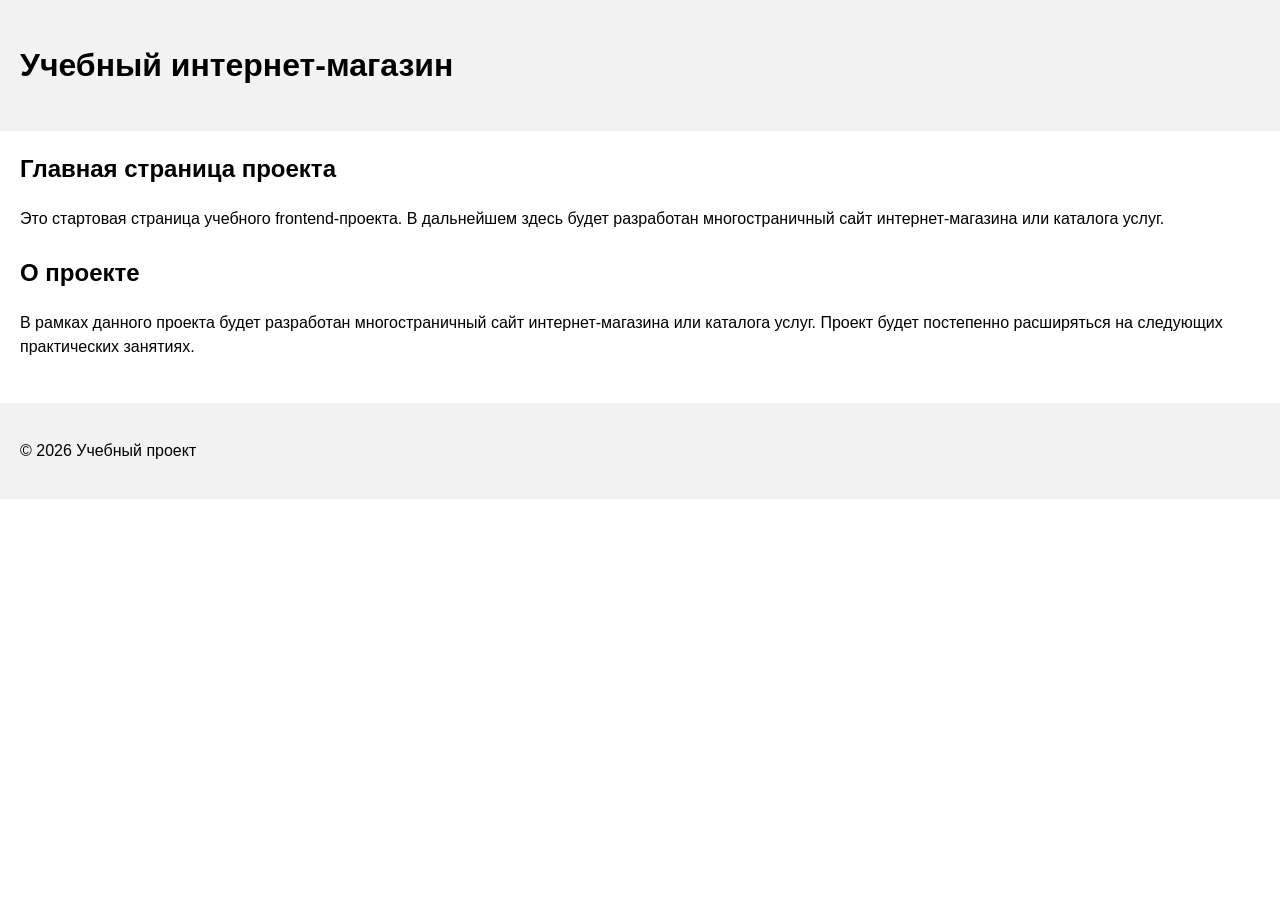
==== index.html @ 4c23b443 "feat: add project description section" ====
<!DOCTYPE html>
<html lang="ru">
<head>
  <meta charset="UTF-8">
  <meta name="viewport" content="width=device-width, initial-scale=1.0">
  <title>Каталог товаров</title>
  <link rel="stylesheet" href="css/style.css">
</head>
<body>
  <header>
    <h1>Учебный интернет-магазин</h1>
  </header>

  <main>
    <section>
      <h2>Главная страница проекта</h2>
      <p>
        Это стартовая страница учебного frontend-проекта.
        В дальнейшем здесь будет разработан многостраничный сайт
        интернет-магазина или каталога услуг.
      </p>
    </section>
    <section>
        <h2>О проекте</h2>
        <p>
            В рамках данного проекта будет разработан многостраничный сайт
            интернет-магазина или каталога услуг. Проект будет постепенно
            расширяться на следующих практических занятиях.
        </p>
    </section>

  </main>

  <footer>
    <p>&copy; 2026 Учебный проект</p>
  </footer>
</body>
</html>
---- css/style.css ----
body {
  margin: 0;
  font-family: Arial, sans-serif;
  line-height: 1.5;
}

header,
main,
footer {
  padding: 20px;
}

header {
  background-color: #f2f2f2;
}

footer {
  background-color: #f2f2f2;
}
section {
  margin-bottom: 24px;
}

section h2 {
  margin-top: 0;
}
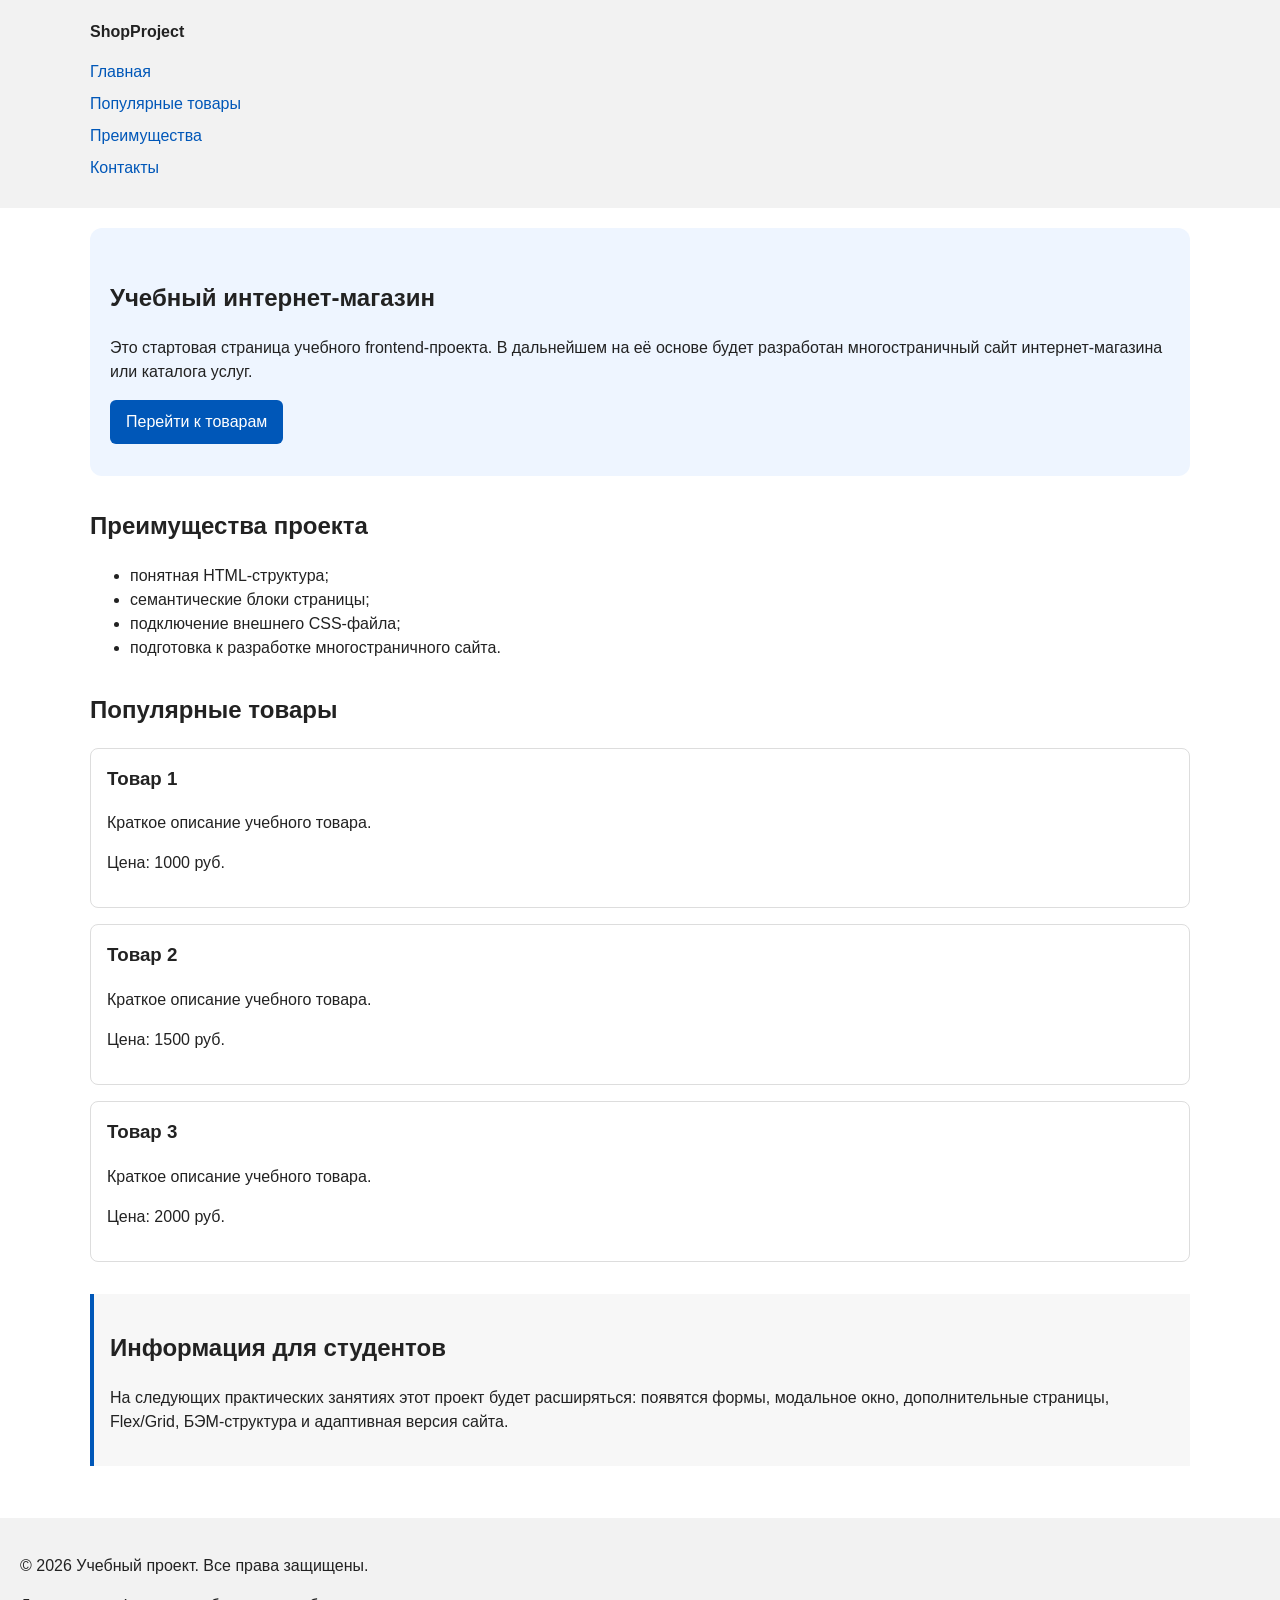
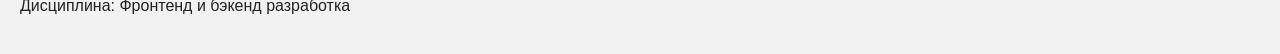
==== commit 63dcb1a2: "feat: add semantic HTML structure and base CSS styles" ====
--- a/index.html
+++ b/index.html
@@ -3,36 +3,78 @@
 <head>
   <meta charset="UTF-8">
   <meta name="viewport" content="width=device-width, initial-scale=1.0">
-  <title>Каталог товаров</title>
+  <title>Учебный интернет-магазин</title>
   <link rel="stylesheet" href="css/style.css">
 </head>
 <body>
   <header>
+    <div class="site-header">
+      <a class="site-logo" href="index.html">ShopProject</a>
+
+      <nav class="site-nav" aria-label="Основная навигация">
+        <ul class="site-nav__list">
+          <li><a href="index.html">Главная</a></li>
+          <li><a href="#popular">Популярные товары</a></li>
+          <li><a href="#advantages">Преимущества</a></li>
+          <li><a href="#contacts">Контакты</a></li>
+        </ul>
+      </nav>
+    </div>
+</header>
+<main>
+  <section class="hero">
     <h1>Учебный интернет-магазин</h1>
-  </header>
+    <p>
+      Это стартовая страница учебного frontend-проекта.
+      В дальнейшем на её основе будет разработан многостраничный сайт
+      интернет-магазина или каталога услуг.
+    </p>
+    <a class="button" href="#popular">Перейти к товарам</a>
+  </section>
+  <section class="section" id="advantages">
+    <h2>Преимущества проекта</h2>
 
-  <main>
-    <section>
-      <h2>Главная страница проекта</h2>
-      <p>
-        Это стартовая страница учебного frontend-проекта.
-        В дальнейшем здесь будет разработан многостраничный сайт
-        интернет-магазина или каталога услуг.
-      </p>
-    </section>
-    <section>
-        <h2>О проекте</h2>
-        <p>
-            В рамках данного проекта будет разработан многостраничный сайт
-            интернет-магазина или каталога услуг. Проект будет постепенно
-            расширяться на следующих практических занятиях.
-        </p>
-    </section>
+    <ul class="advantages-list">
+      <li>понятная HTML-структура;</li>
+      <li>семантические блоки страницы;</li>
+      <li>подключение внешнего CSS-файла;</li>
+      <li>подготовка к разработке многостраничного сайта.</li>
+    </ul>
+  </section>
+  <section class="section" id="popular">
+    <h2>Популярные товары</h2>
 
-  </main>
+    <article class="product-card">
+      <h3>Товар 1</h3>
+      <p>Краткое описание учебного товара.</p>
+      <p>Цена: 1000 руб.</p>
+    </article>
 
-  <footer>
-    <p>&copy; 2026 Учебный проект</p>
-  </footer>
+    <article class="product-card">
+      <h3>Товар 2</h3>
+      <p>Краткое описание учебного товара.</p>
+      <p>Цена: 1500 руб.</p>
+    </article>
+
+    <article class="product-card">
+      <h3>Товар 3</h3>
+      <p>Краткое описание учебного товара.</p>
+      <p>Цена: 2000 руб.</p>
+    </article>
+  </section>
+  <aside class="aside-info">
+    <h2>Информация для студентов</h2>
+    <p>
+      На следующих практических занятиях этот проект будет расширяться:
+      появятся формы, модальное окно, дополнительные страницы, Flex/Grid,
+      БЭМ-структура и адаптивная версия сайта.
+    </p>
+  </aside>
+
+</main>
+<footer id="contacts">
+  <p>&copy; 2026 Учебный проект. Все права защищены.</p>
+  <p>Дисциплина: Фронтенд и бэкенд разработка</p>
+</footer>
 </body>
 </html>
--- a/css/style.css
+++ b/css/style.css
@@ -1,26 +1,168 @@
+/* 
+  Универсальное правило для всех элементов.
+  border-box делает расчёт размеров более понятным:
+  width включает content, padding и border.
+*/
+* {
+  box-sizing: border-box;
+}
+
+/*
+  Убираем стандартный внешний отступ браузера у body.
+  Без этого вокруг страницы может появиться белая рамка.
+*/
 body {
   margin: 0;
   font-family: Arial, sans-serif;
   line-height: 1.5;
+  color: #222222;
+  background-color: #ffffff;
 }
 
+/*
+  Задаём внутренние отступы для основных областей страницы.
+  Это делает содержимое визуально отделённым от краёв окна браузера.
+*/
 header,
 main,
 footer {
   padding: 20px;
 }
 
+/*
+  Оформляем шапку страницы.
+  Пока используется простой светло-серый фон.
+*/
 header {
   background-color: #f2f2f2;
 }
 
+/*
+  Оформляем подвал страницы тем же фоном,
+  чтобы визуально отделить его от основного содержимого.
+*/
 footer {
   background-color: #f2f2f2;
 }
-section {
-  margin-bottom: 24px;
+/*
+  Ограничиваем ширину содержимого шапки,
+  чтобы оно не растягивалось слишком сильно на широких экранах.
+*/
+.site-header {
+  max-width: 1100px;
+  margin: 0 auto;
 }
 
-section h2 {
+/*
+  Оформляем текстовый логотип.
+*/
+.site-logo {
+  font-weight: bold;
+  text-decoration: none;
+  color: #222222;
+}
+
+/*
+  Убираем стандартные отступы и маркеры списка навигации.
+*/
+.site-nav__list {
+  padding: 0;
+  margin: 16px 0 0;
+  list-style: none;
+}
+
+/*
+  Добавляем расстояние между пунктами меню.
+*/
+.site-nav__list li {
+  margin-bottom: 8px;
+}
+
+/*
+  Оформляем ссылки меню.
+*/
+.site-nav__list a {
+  color: #0057b8;
+  text-decoration: none;
+}
+
+/*
+  При наведении мыши подчёркиваем ссылку.
+  Подробно состояния интерфейса будут рассмотрены в практической работе 1.7.
+*/
+.site-nav__list a:hover {
+  text-decoration: underline;
+}
+/*
+  Hero-блок — первый крупный блок страницы.
+  Он визуально отделяется от остальных разделов фоном и отступами.
+*/
+.hero {
+  max-width: 1100px;
+  margin: 0 auto 32px;
+  padding: 32px 20px;
+  background-color: #eef5ff;
+  border-radius: 12px;
+}
+
+/*
+  Общий класс для разделов страницы.
+*/
+.section {
+  max-width: 1100px;
+  margin: 0 auto 32px;
+}
+
+/*
+  Убираем лишний верхний отступ у заголовков разделов.
+*/
+.section h2 {
   margin-top: 0;
 }
+/*
+  Карточка товара — самостоятельный блок.
+  На следующих занятиях карточки будут доработаны и выстроены в сетку.
+*/
+.product-card {
+  margin-bottom: 16px;
+  padding: 16px;
+  border: 1px solid #dddddd;
+  border-radius: 8px;
+  background-color: #ffffff;
+}
+
+/*
+  Убираем лишний верхний отступ у заголовка карточки.
+*/
+.product-card h3 {
+  margin-top: 0;
+}
+/*
+  Пока это обычная ссылка, но визуально она оформляется как кнопка.
+*/
+.button {
+  display: inline-block;
+  padding: 10px 16px;
+  color: #ffffff;
+  background-color: #0057b8;
+  text-decoration: none;
+  border-radius: 6px;
+}
+
+/*
+  Простое состояние наведения для кнопки.
+*/
+.button:hover {
+  background-color: #003f86;
+}
+
+/*
+  Дополнительный информационный блок.
+*/
+.aside-info {
+  max-width: 1100px;
+  margin: 0 auto 32px;
+  padding: 16px;
+  border-left: 4px solid #0057b8;
+  background-color: #f7f7f7;
+}
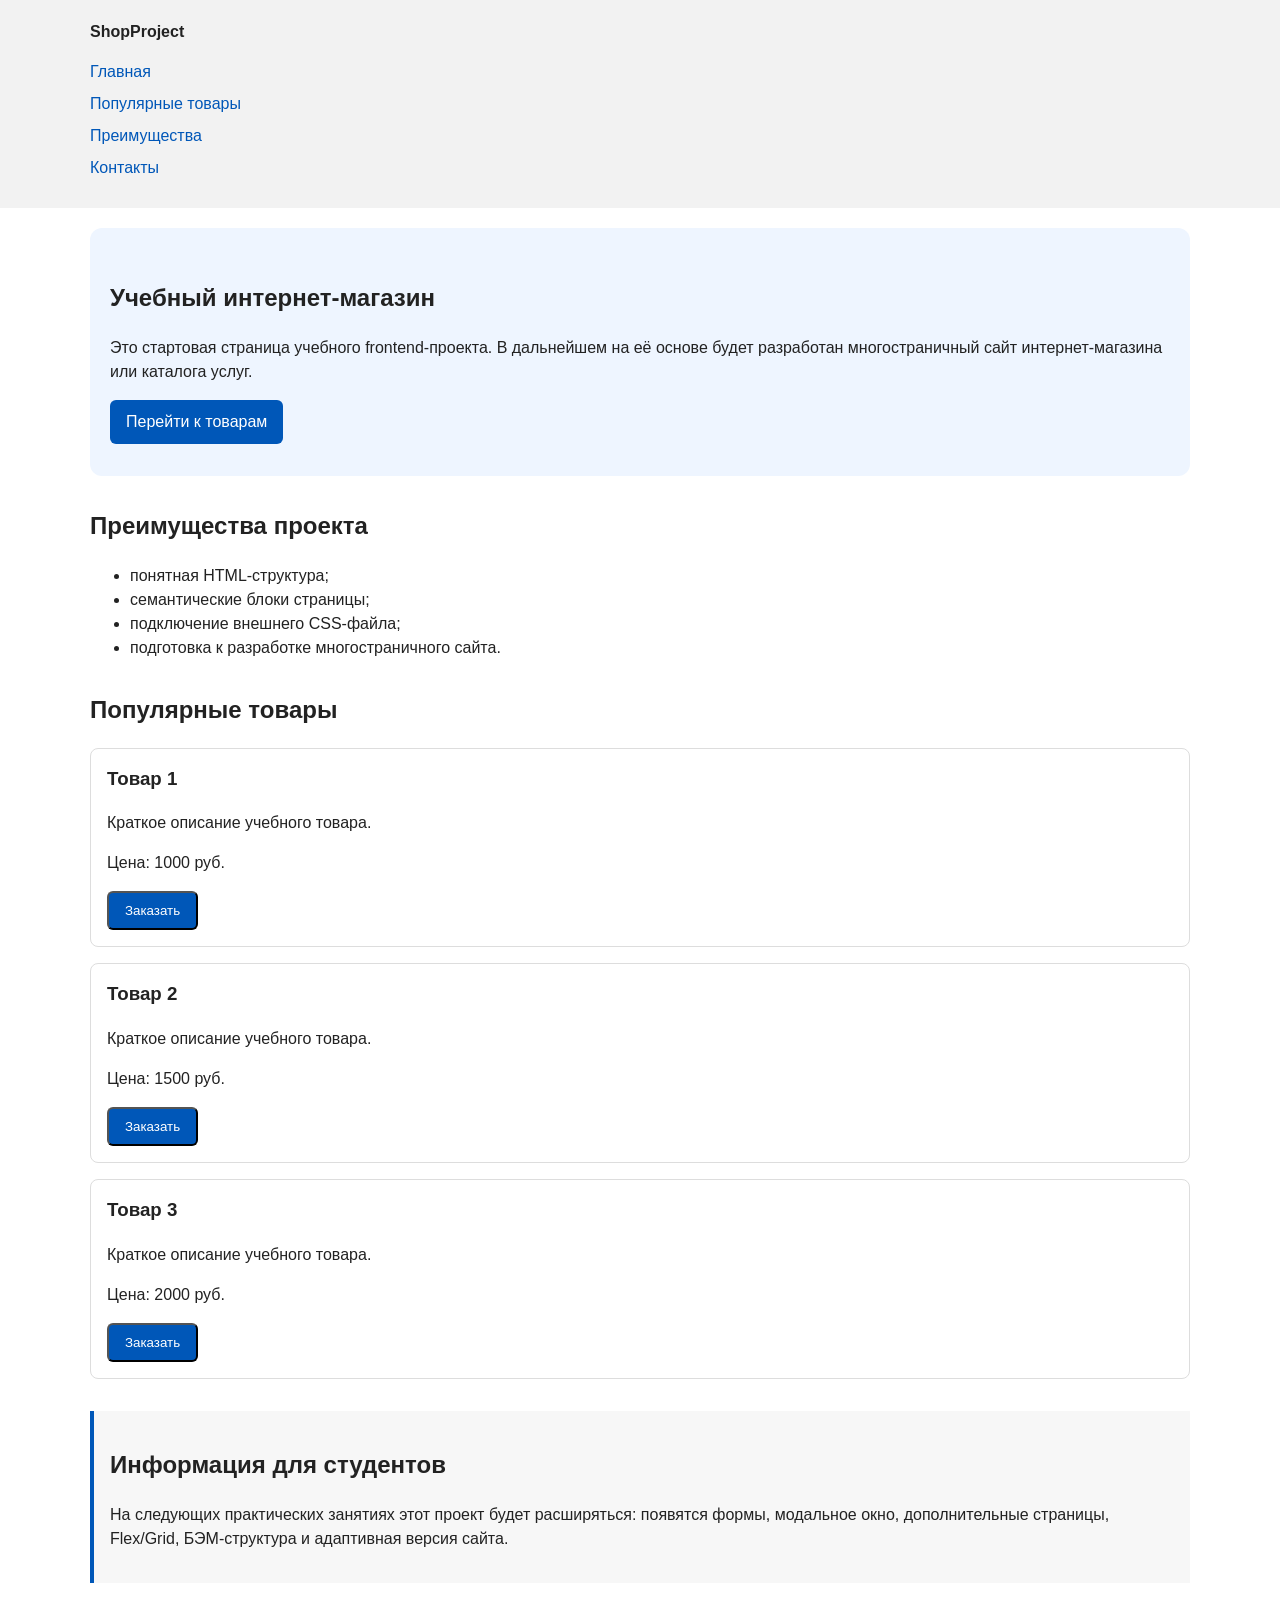
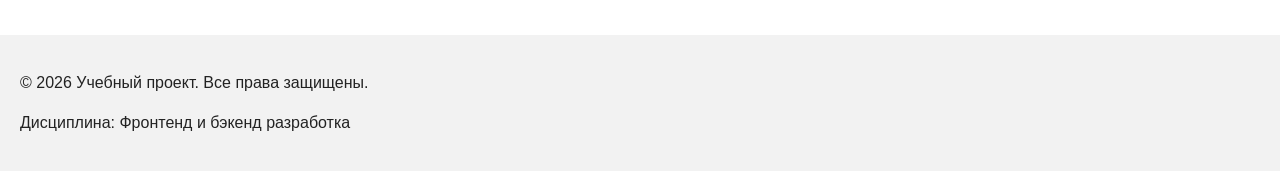
==== commit b02d0469: "feat: add order form modal and validation" ====
--- a/index.html
+++ b/index.html
@@ -5,6 +5,7 @@
   <meta name="viewport" content="width=device-width, initial-scale=1.0">
   <title>Учебный интернет-магазин</title>
   <link rel="stylesheet" href="css/style.css">
+  <script src="js/main.js" defer></script>
 </head>
 <body>
   <header>
@@ -48,18 +49,27 @@
       <h3>Товар 1</h3>
       <p>Краткое описание учебного товара.</p>
       <p>Цена: 1000 руб.</p>
+      <button class="button product-card__button" type="button" data-product="Товар 1">
+        Заказать
+      </button>
     </article>
 
     <article class="product-card">
       <h3>Товар 2</h3>
       <p>Краткое описание учебного товара.</p>
       <p>Цена: 1500 руб.</p>
+      <button class="button product-card__button" type="button" data-product="Товар 1">
+        Заказать
+      </button>
     </article>
 
     <article class="product-card">
       <h3>Товар 3</h3>
       <p>Краткое описание учебного товара.</p>
       <p>Цена: 2000 руб.</p>
+      <button class="button product-card__button" type="button" data-product="Товар 1">
+        Заказать
+      </button>
     </article>
   </section>
   <aside class="aside-info">
@@ -76,5 +86,102 @@
   <p>&copy; 2026 Учебный проект. Все права защищены.</p>
   <p>Дисциплина: Фронтенд и бэкенд разработка</p>
 </footer>
+<dialog class="order-dialog" id="order-dialog" aria-labelledby="order-dialog-title">
+  <h2 id="order-dialog-title">Оформление заявки</h2>
+
+  <form class="order-form" id="order-form" action="#" method="post" novalidate>
+    <input id="selected-product" name="selected-product" type="hidden">
+
+    <div class="form-field">
+      <label for="order-name">Имя</label>
+      <input
+        id="order-name"
+        name="name"
+        type="text"
+        placeholder="Введите ваше имя"
+        minlength="2"
+        autocomplete="given-name"
+        required
+      >
+    </div>
+
+    <div class="form-field">
+      <label for="order-email">E-mail</label>
+      <input
+        id="order-email"
+        name="email"
+        type="email"
+        placeholder="example@mail.ru"
+        autocomplete="email"
+        required
+      >
+    </div>
+
+    <div class="form-field">
+      <label for="order-phone">Телефон</label>
+      <input
+        id="order-phone"
+        name="phone"
+        type="tel"
+        inputmode="tel"
+        placeholder="+7 (900) 000-00-00"
+        pattern="^\+7 \(\d{3}\) \d{3}-\d{2}-\d{2}$"
+        required
+      >
+      <small>Формат: +7 (900) 000-00-00</small>
+    </div>
+
+    <div class="form-field">
+      <label for="order-date">Дата связи</label>
+      <input
+        id="order-date"
+        name="date"
+        type="date"
+      >
+    </div>
+
+    <div class="form-field">
+      <label for="order-topic">Тема заявки</label>
+      <select id="order-topic" name="topic" required>
+        <option value="">Выберите тему</option>
+        <option value="product">Заказ товара</option>
+        <option value="consultation">Консультация</option>
+        <option value="delivery">Доставка</option>
+      </select>
+    </div>
+
+    <div class="form-field">
+      <label for="order-comment">Комментарий</label>
+      <textarea
+        id="order-comment"
+        name="comment"
+        rows="4"
+        placeholder="Укажите дополнительную информацию"
+      ></textarea>
+    </div>
+
+    <div class="form-field form-field--checkbox">
+      <label>
+        <input
+          id="order-agreement"
+          name="agreement"
+          type="checkbox"
+          required
+        >
+        Я согласен на обработку данных
+      </label>
+    </div>
+
+    <div class="form-actions">
+      <button type="button" id="close-order-dialog">Закрыть</button>
+      <button type="submit">Отправить заявку</button>
+    </div>
+  </form>
+</dialog>
+
+<p class="success-message" id="success-message" hidden>
+  Форма успешно отправлена!
+</p>
+
 </body>
 </html>
--- a/css/style.css
+++ b/css/style.css
@@ -166,3 +166,104 @@
   border-left: 4px solid #0057b8;
   background-color: #f7f7f7;
 }
+/*
+  Модальное окно.
+  Элемент dialog сам умеет открываться поверх страницы.
+*/
+.order-dialog {
+  width: min(100% - 32px, 560px);
+  padding: 24px;
+  border: none;
+  border-radius: 12px;
+}
+
+/*
+  Затемнение фона за модальным окном.
+*/
+.order-dialog::backdrop {
+  background-color: rgba(0, 0, 0, 0.5);
+}
+
+/*
+  Поле формы.
+  Каждый блок получает нижний отступ.
+*/
+.form-field {
+  margin-bottom: 16px;
+}
+
+/*
+  Подпись поля.
+*/
+.form-field label {
+  display: block;
+  margin-bottom: 6px;
+}
+
+/*
+  Основные поля формы.
+*/
+.form-field input,
+.form-field select,
+.form-field textarea {
+  width: 100%;
+  padding: 10px 12px;
+  border: 1px solid #cccccc;
+  border-radius: 6px;
+  font: inherit;
+}
+
+/*
+  Checkbox не должен занимать всю ширину.
+*/
+.form-field input[type="checkbox"] {
+  width: auto;
+}
+
+/*
+  Подсказка под полем телефона.
+*/
+.form-field small {
+  display: block;
+  margin-top: 4px;
+  color: #666666;
+}
+
+/*
+  Видимый фокус для клавиатурной навигации.
+*/
+.form-field input:focus-visible,
+.form-field select:focus-visible,
+.form-field textarea:focus-visible,
+.form-actions button:focus-visible {
+  outline: 2px solid #0057b8;
+  outline-offset: 2px;
+}
+
+/*
+  Подсветка ошибочных полей.
+  Атрибут aria-invalid будет добавляться через JavaScript.
+*/
+[aria-invalid="true"] {
+  border-color: #b00020;
+}
+
+/*
+  Кнопки формы.
+*/
+.form-actions {
+  display: flex;
+  gap: 12px;
+  margin-top: 20px;
+}
+
+/*
+  Сообщение об успешной отправке.
+*/
+.success-message {
+  max-width: 1100px;
+  margin: 24px auto;
+  padding: 16px;
+  border-left: 4px solid #168a2f;
+  background-color: #eefaf0;
+}
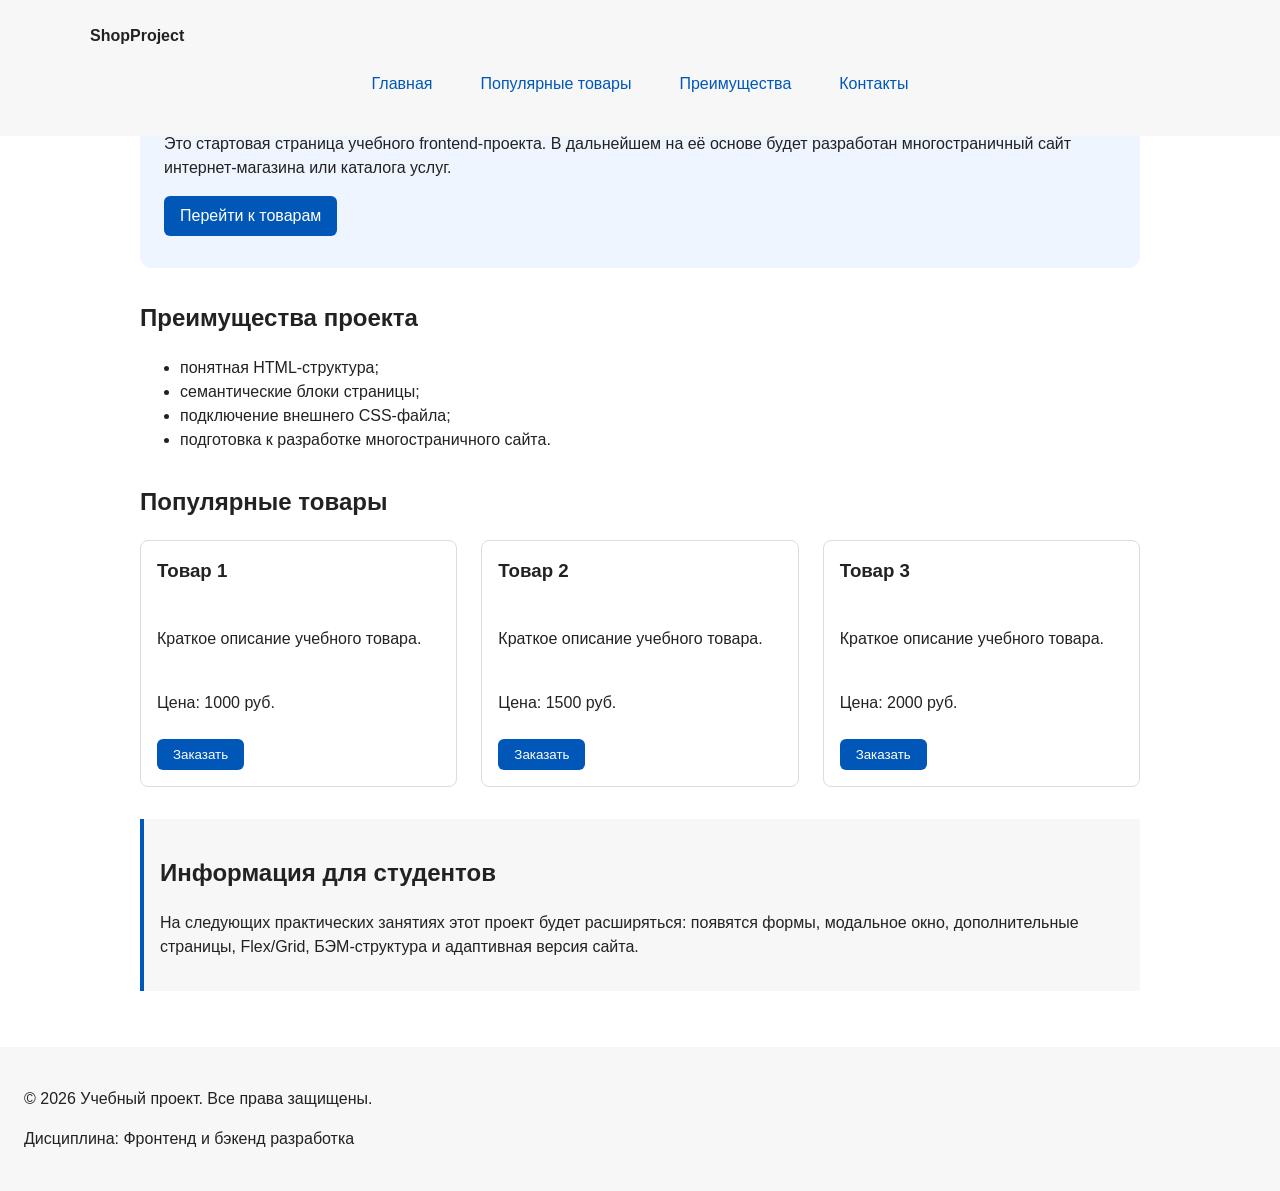
==== commit 69b9e92b: "control 1" ====
--- a/index.html
+++ b/index.html
@@ -43,8 +43,9 @@
     </ul>
   </section>
   <section class="section" id="popular">
-    <h2>Популярные товары</h2>
+  <h2>Популярные товары</h2>
 
+  <div class="products-grid">
     <article class="product-card">
       <h3>Товар 1</h3>
       <p>Краткое описание учебного товара.</p>
@@ -58,7 +59,7 @@
       <h3>Товар 2</h3>
       <p>Краткое описание учебного товара.</p>
       <p>Цена: 1500 руб.</p>
-      <button class="button product-card__button" type="button" data-product="Товар 1">
+      <button class="button product-card__button" type="button" data-product="Товар 2">
         Заказать
       </button>
     </article>
@@ -67,11 +68,13 @@
       <h3>Товар 3</h3>
       <p>Краткое описание учебного товара.</p>
       <p>Цена: 2000 руб.</p>
-      <button class="button product-card__button" type="button" data-product="Товар 1">
+      <button class="button product-card__button" type="button" data-product="Товар 3">
         Заказать
       </button>
     </article>
-  </section>
+  </div>
+</section>
+
   <aside class="aside-info">
     <h2>Информация для студентов</h2>
     <p>
--- a/css/style.css
+++ b/css/style.css
@@ -1,23 +1,54 @@
-/* 
-  Универсальное правило для всех элементов.
-  border-box делает расчёт размеров более понятным:
-  width включает content, padding и border.
-*/
+/* ===============================
+   1. Переменные проекта
+   =============================== */
+
+:root {
+  /* Основные цвета проекта */
+  --color-bg: #ffffff;
+  --color-text: #222222;
+  --color-muted: #666666;
+  --color-primary: #0057b8;
+  --color-primary-dark: #003f86;
+  --color-border: #dddddd;
+  --color-surface: #f7f7f7;
+  --color-surface-accent: #eef5ff;
+  --color-danger: #b00020;
+  --color-success: #168a2f;
+  --color-success-bg: #eefaf0;
+  --color-white: #ffffff;
+
+  /* Отступы */
+  --space-xs: 4px;
+  --space-sm: 8px;
+  --space-md: 16px;
+  --space-lg: 24px;
+  --space-xl: 32px;
+
+  /* Скругления */
+  --radius-sm: 6px;
+  --radius-md: 8px;
+  --radius-lg: 12px;
+
+  /* Размеры */
+  --container-width: 1000px;
+}
+
+/* ===============================
+   2. Базовые стили
+   =============================== */
+
 * {
   box-sizing: border-box;
 }
 
-/*
-  Убираем стандартный внешний отступ браузера у body.
-  Без этого вокруг страницы может появиться белая рамка.
-*/
 body {
   margin: 0;
   font-family: Arial, sans-serif;
   line-height: 1.5;
-  color: #222222;
-  background-color: #ffffff;
-}
+  color: var(--color-text);
+  background-color: var(--color-bg);
+}
+
 
 /*
   Задаём внутренние отступы для основных областей страницы.
@@ -26,15 +57,19 @@
 header,
 main,
 footer {
-  padding: 20px;
-}
+  padding: var(--space-lg);
+}
+
 
 /*
   Оформляем шапку страницы.
   Пока используется простой светло-серый фон.
 */
 header {
-  background-color: #f2f2f2;
+  background-color: var(--color-surface);
+  position: fixed;
+  top: 0;
+  width: 100%;
 }
 
 /*
@@ -42,8 +77,25 @@
   чтобы визуально отделить его от основного содержимого.
 */
 footer {
-  background-color: #f2f2f2;
-}
+  background-color: var(--color-surface);
+}
+/* ===============================
+   3. Общие элементы интерфейса
+   =============================== */
+
+a {
+  color: var(--color-primary);
+}
+
+a:hover {
+  color: var(--color-primary-dark);
+}
+
+a:focus-visible {
+  outline: 2px solid var(--color-primary);
+  outline-offset: 3px;
+}
+
 /*
   Ограничиваем ширину содержимого шапки,
   чтобы оно не растягивалось слишком сильно на широких экранах.
@@ -66,9 +118,27 @@
   Убираем стандартные отступы и маркеры списка навигации.
 */
 .site-nav__list {
+  display: flex;
+  flex-wrap: wrap;
+  justify-content: center;
+  align-items: center;
+  gap: var(--space-md);
   padding: 0;
-  margin: 16px 0 0;
+  margin: var(--space-md) 0 0;
   list-style: none;
+}
+
+.site-nav__list a {
+  display: inline-block;
+  padding: var(--space-sm) var(--space-md);
+  color: var(--color-primary);
+  text-decoration: none;
+  border-radius: var(--radius-sm);
+}
+
+.site-nav__list a:hover {
+  color: var(--color-white);
+  background-color: var(--color-primary);
 }
 
 /*
@@ -97,173 +167,170 @@
   Hero-блок — первый крупный блок страницы.
   Он визуально отделяется от остальных разделов фоном и отступами.
 */
+/* ===============================
+   4. Компоненты страницы
+   =============================== */
+
 .hero {
-  max-width: 1100px;
-  margin: 0 auto 32px;
-  padding: 32px 20px;
-  background-color: #eef5ff;
-  border-radius: 12px;
-}
-
-/*
-  Общий класс для разделов страницы.
-*/
+  max-width: var(--container-width);
+  margin: 0 auto var(--space-xl);
+  padding: var(--space-xl) var(--space-lg);
+  background-color: var(--color-surface-accent);
+  border-radius: var(--radius-lg);
+}
+
 .section {
-  max-width: 1100px;
-  margin: 0 auto 32px;
-}
-
-/*
-  Убираем лишний верхний отступ у заголовков разделов.
-*/
+  max-width: var(--container-width);
+  margin: 0 auto var(--space-xl);
+}
+
 .section h2 {
   margin-top: 0;
 }
+
+.products-grid {
+  display: grid;
+  grid-template-columns: repeat(3, 1fr);
+  gap: var(--space-lg);
+}
+
 /*
   Карточка товара — самостоятельный блок.
   На следующих занятиях карточки будут доработаны и выстроены в сетку.
 */
 .product-card {
-  margin-bottom: 16px;
-  padding: 16px;
-  border: 1px solid #dddddd;
-  border-radius: 8px;
-  background-color: #ffffff;
-}
-
-/*
-  Убираем лишний верхний отступ у заголовка карточки.
-*/
+  display: flex;
+  flex-direction: column;
+  gap: var(--space-sm);
+  margin-bottom: 0;
+  padding: var(--space-md);
+  border: 1px solid var(--color-border);
+  border-radius: var(--radius-md);
+  background-color: var(--color-bg);
+}
+
+.product-card .button {
+  margin-top: auto;
+  align-self: flex-start;
+}
+
+.product-card:hover {
+  border-color: var(--color-primary);
+}
+
 .product-card h3 {
   margin-top: 0;
 }
+
 /*
   Пока это обычная ссылка, но визуально она оформляется как кнопка.
 */
 .button {
   display: inline-block;
-  padding: 10px 16px;
-  color: #ffffff;
-  background-color: #0057b8;
+  padding: var(--space-sm) var(--space-md);
+  color: var(--color-white);
+  background-color: var(--color-primary);
   text-decoration: none;
-  border-radius: 6px;
-}
-
-/*
-  Простое состояние наведения для кнопки.
-*/
+  border: none;
+  border-radius: var(--radius-sm);
+  cursor: pointer;
+}
+
 .button:hover {
-  background-color: #003f86;
-}
+  background-color: var(--color-primary-dark);
+}
+
+.button:focus-visible {
+  outline: 2px solid var(--color-primary);
+  outline-offset: 3px;
+}
+
+.button:disabled {
+  opacity: 0.6;
+  cursor: not-allowed;
+}
+
 
 /*
   Дополнительный информационный блок.
 */
 .aside-info {
-  max-width: 1100px;
-  margin: 0 auto 32px;
-  padding: 16px;
-  border-left: 4px solid #0057b8;
-  background-color: #f7f7f7;
+  max-width: var(--container-width);
+  margin: 0 auto var(--space-xl);
+  padding: var(--space-md);
+  border-left: 4px solid var(--color-primary);
+  background-color: var(--color-surface);
 }
 /*
   Модальное окно.
   Элемент dialog сам умеет открываться поверх страницы.
 */
+/* ===============================
+   5. Форма и модальное окно
+   =============================== */
+
 .order-dialog {
   width: min(100% - 32px, 560px);
-  padding: 24px;
+  padding: var(--space-lg);
   border: none;
-  border-radius: 12px;
-}
-
-/*
-  Затемнение фона за модальным окном.
-*/
+  border-radius: var(--radius-lg);
+}
+
 .order-dialog::backdrop {
   background-color: rgba(0, 0, 0, 0.5);
 }
 
-/*
-  Поле формы.
-  Каждый блок получает нижний отступ.
-*/
 .form-field {
-  margin-bottom: 16px;
-}
-
-/*
-  Подпись поля.
-*/
+  margin-bottom: var(--space-md);
+}
+
 .form-field label {
   display: block;
-  margin-bottom: 6px;
-}
-
-/*
-  Основные поля формы.
-*/
+  margin-bottom: var(--space-xs);
+}
+
 .form-field input,
 .form-field select,
 .form-field textarea {
   width: 100%;
   padding: 10px 12px;
-  border: 1px solid #cccccc;
-  border-radius: 6px;
+  border: 1px solid var(--color-border);
+  border-radius: var(--radius-sm);
   font: inherit;
 }
 
-/*
-  Checkbox не должен занимать всю ширину.
-*/
 .form-field input[type="checkbox"] {
   width: auto;
 }
 
-/*
-  Подсказка под полем телефона.
-*/
 .form-field small {
   display: block;
-  margin-top: 4px;
-  color: #666666;
-}
-
-/*
-  Видимый фокус для клавиатурной навигации.
-*/
+  margin-top: var(--space-xs);
+  color: var(--color-muted);
+}
+
+.form-field input:hover,
+.form-field select:hover,
+.form-field textarea:hover {
+  border-color: var(--color-primary);
+}
+
 .form-field input:focus-visible,
 .form-field select:focus-visible,
 .form-field textarea:focus-visible,
 .form-actions button:focus-visible {
-  outline: 2px solid #0057b8;
-  outline-offset: 2px;
-}
-
-/*
-  Подсветка ошибочных полей.
-  Атрибут aria-invalid будет добавляться через JavaScript.
-*/
+  outline: 2px solid var(--color-primary);
+  outline-offset: 3px;
+}
+
 [aria-invalid="true"] {
-  border-color: #b00020;
-}
-
-/*
-  Кнопки формы.
-*/
-.form-actions {
-  display: flex;
-  gap: 12px;
-  margin-top: 20px;
-}
-
-/*
-  Сообщение об успешной отправке.
-*/
+  border-color: var(--color-danger);
+}
+
 .success-message {
-  max-width: 1100px;
-  margin: 24px auto;
-  padding: 16px;
-  border-left: 4px solid #168a2f;
-  background-color: #eefaf0;
-}
+  max-width: var(--container-width);
+  margin: var(--space-lg) auto;
+  padding: var(--space-md);
+  border-left: 4px solid var(--color-success);
+  background-color: var(--color-success-bg);
+}
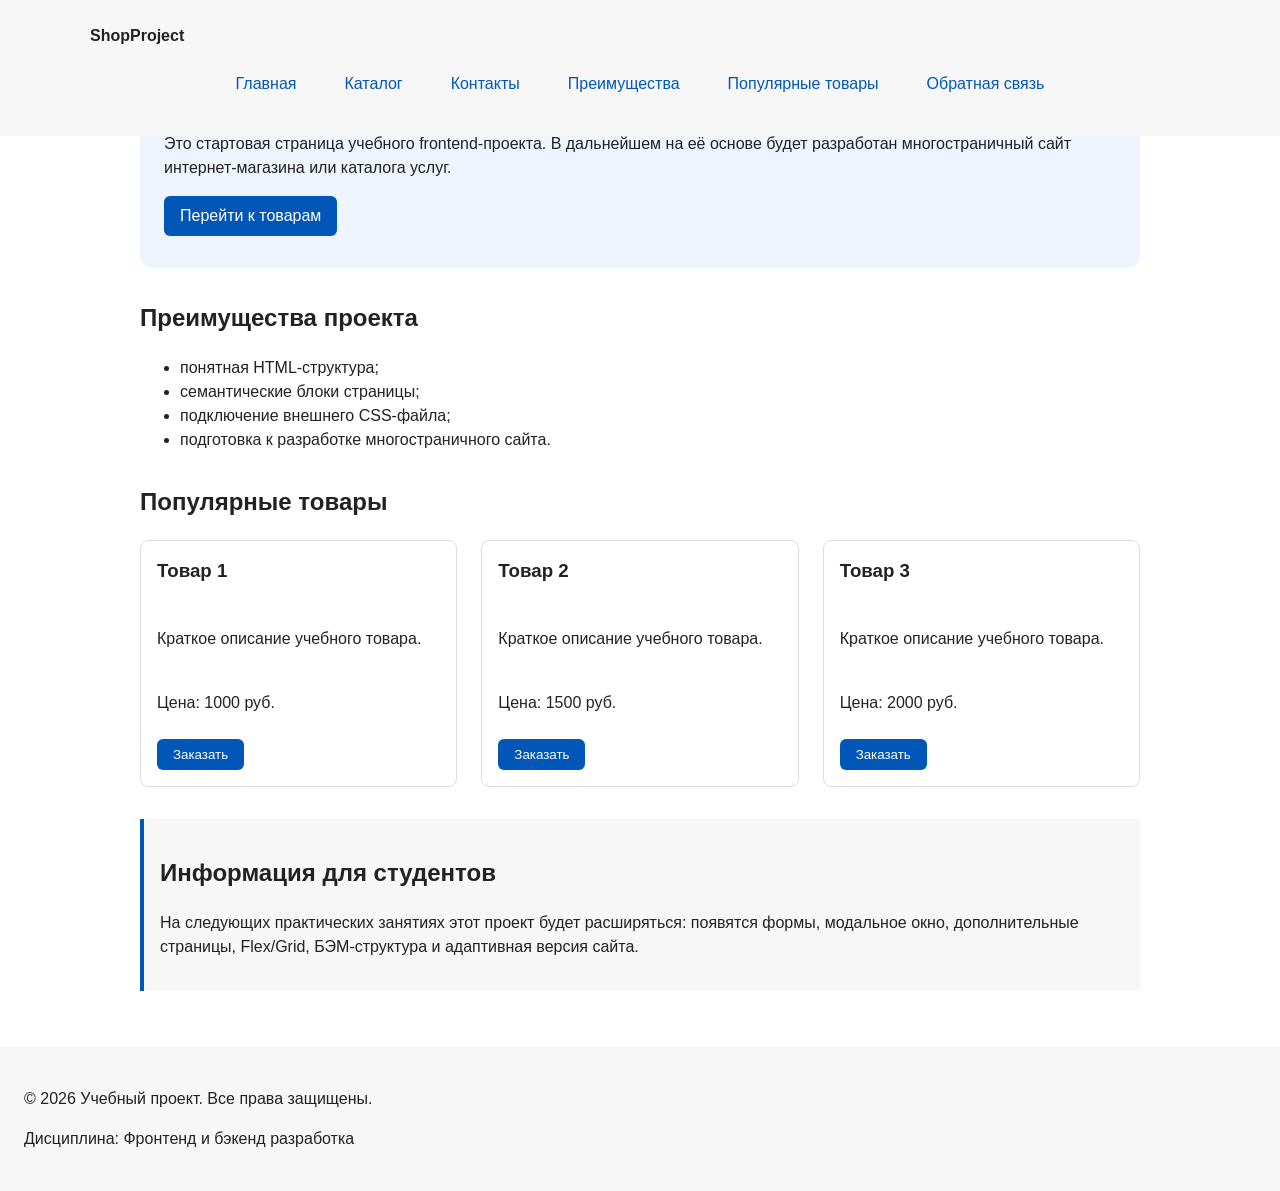
==== commit b15fa946: "feat: add multi-page structure navigation and anchors" ====
--- a/index.html
+++ b/index.html
@@ -11,13 +11,14 @@
   <header>
     <div class="site-header">
       <a class="site-logo" href="index.html">ShopProject</a>
-
       <nav class="site-nav" aria-label="Основная навигация">
         <ul class="site-nav__list">
           <li><a href="index.html">Главная</a></li>
-          <li><a href="#popular">Популярные товары</a></li>
-          <li><a href="#advantages">Преимущества</a></li>
-          <li><a href="#contacts">Контакты</a></li>
+          <li><a href="catalog.html">Каталог</a></li>
+          <li><a href="contacts.html">Контакты</a></li>
+          <li><a href="index.html#advantages">Преимущества</a></li>
+          <li><a href="index.html#popular">Популярные товары</a></li>
+          <li><a href="index.html#contacts">Обратная связь</a></li>
         </ul>
       </nav>
     </div>
--- a/css/style.css
+++ b/css/style.css
@@ -33,6 +33,11 @@
   --container-width: 1000px;
 }
 
+html {
+  scroll-behavior: smooth;
+}
+
+
 /* ===============================
    2. Базовые стили
    =============================== */
@@ -90,6 +95,12 @@
 a:hover {
   color: var(--color-primary-dark);
 }
+
+:target {
+  outline: 2px dashed var(--color-primary);
+  outline-offset: 4px;
+}
+
 
 a:focus-visible {
   outline: 2px solid var(--color-primary);
@@ -334,3 +345,19 @@
   border-left: 4px solid var(--color-success);
   background-color: var(--color-success-bg);
 }
+
+.breadcrumbs {
+  max-width: var(--container-width);
+  margin: 0 auto var(--space-md);
+  font-size: 14px;
+  color: var(--color-muted);
+}
+
+.breadcrumbs a {
+  color: var(--color-primary);
+}
+
+.breadcrumbs span::before {
+  content: " / ";
+  color: var(--color-muted);
+}
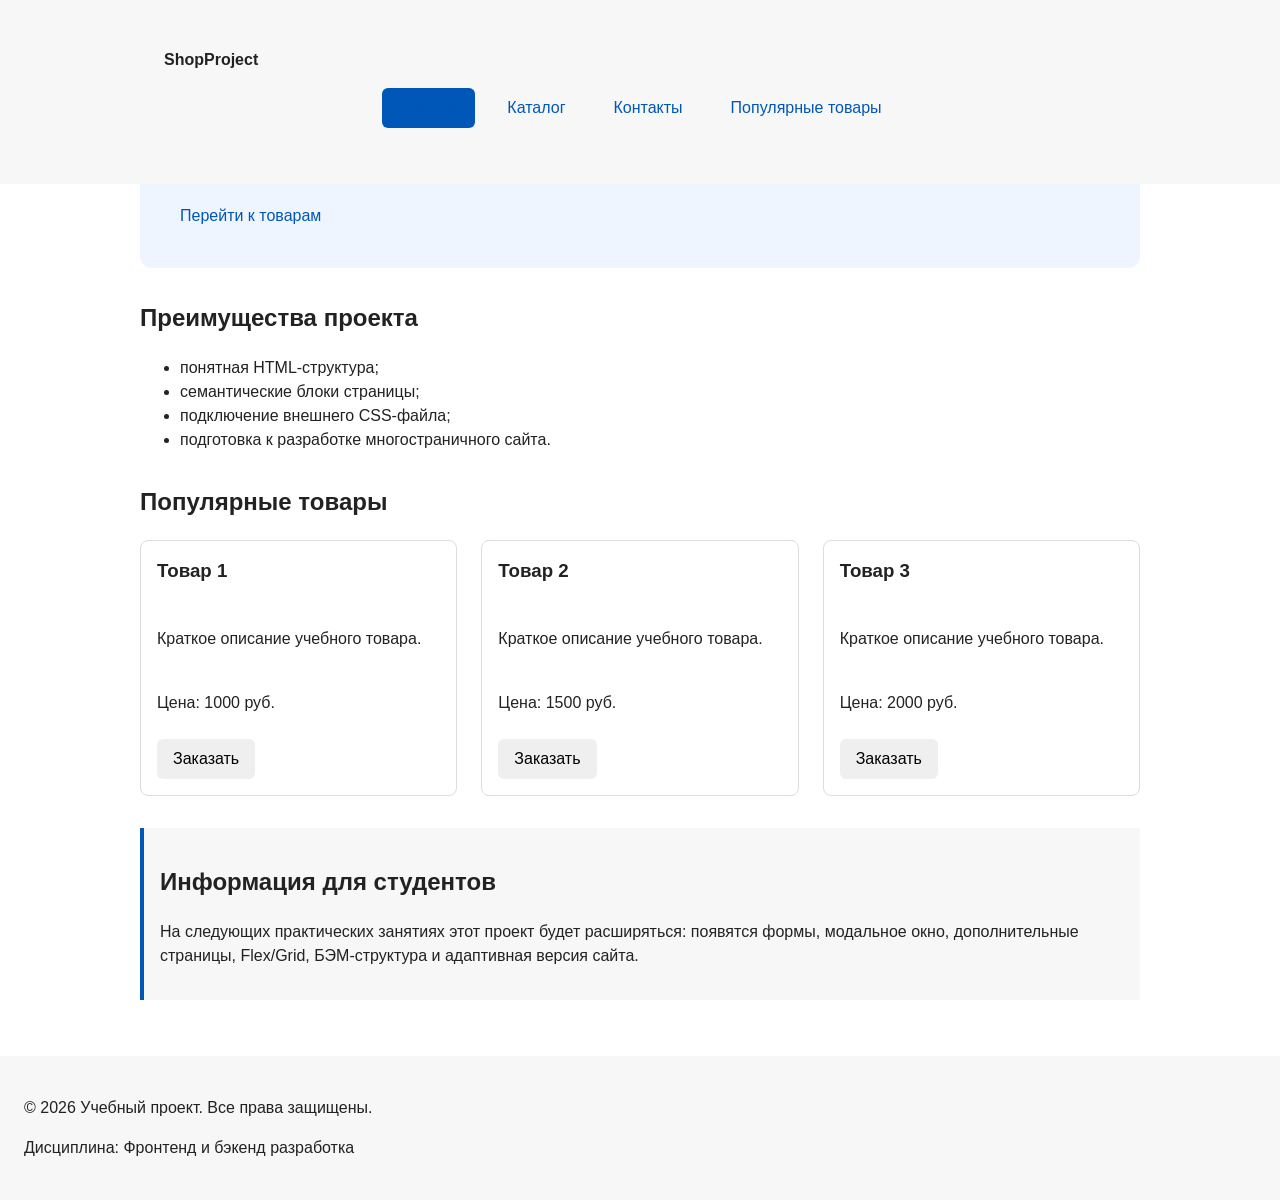
==== commit 2f5e2bd7: "i don't know" ====
--- a/index.html
+++ b/index.html
@@ -8,21 +8,33 @@
   <script src="js/main.js" defer></script>
 </head>
 <body>
-  <header>
-    <div class="site-header">
-      <a class="site-logo" href="index.html">ShopProject</a>
-      <nav class="site-nav" aria-label="Основная навигация">
-        <ul class="site-nav__list">
-          <li><a href="index.html">Главная</a></li>
-          <li><a href="catalog.html">Каталог</a></li>
-          <li><a href="contacts.html">Контакты</a></li>
-          <li><a href="index.html#advantages">Преимущества</a></li>
-          <li><a href="index.html#popular">Популярные товары</a></li>
-          <li><a href="index.html#contacts">Обратная связь</a></li>
-        </ul>
-      </nav>
-    </div>
+  <header class="site-header">
+  <div class="site-header__inner">
+    <a class="site-header__logo" href="index.html">ShopProject</a>
+
+    <nav class="site-nav" aria-label="Основная навигация">
+      <ul class="site-nav__list">
+        <li class="site-nav__item">
+          <a class="site-nav__link site-nav__link--active" href="index.html">
+            Главная
+          </a>
+        </li>
+        <li class="site-nav__item">
+          <a class="site-nav__link" href="catalog.html">Каталог</a>
+        </li>
+        <li class="site-nav__item">
+          <a class="site-nav__link" href="contacts.html">Контакты</a>
+        </li>
+        <li class="site-nav__item">
+          <a class="site-nav__link" href="index.html#popular">
+            Популярные товары
+          </a>
+        </li>
+      </ul>
+    </nav>
+  </div>
 </header>
+
 <main>
   <section class="hero">
     <h1>Учебный интернет-магазин</h1>
@@ -91,96 +103,41 @@
   <p>Дисциплина: Фронтенд и бэкенд разработка</p>
 </footer>
 <dialog class="order-dialog" id="order-dialog" aria-labelledby="order-dialog-title">
-  <h2 id="order-dialog-title">Оформление заявки</h2>
+  <h2 class="order-dialog__title" id="order-dialog-title">Оформление заявки</h2>
 
-  <form class="order-form" id="order-form" action="#" method="post" novalidate>
-    <input id="selected-product" name="selected-product" type="hidden">
+<form class="order-form" id="order-form" action="#" method="post" novalidate>
+  <div class="order-form__field">
+    <label class="order-form__label" for="order-name">Имя</label>
+    <input
+      class="order-form__input"
+      id="order-name"
+      name="name"
+      type="text"
+      required
+    >
+  </div>
 
-    <div class="form-field">
-      <label for="order-name">Имя</label>
-      <input
-        id="order-name"
-        name="name"
-        type="text"
-        placeholder="Введите ваше имя"
-        minlength="2"
-        autocomplete="given-name"
-        required
-      >
-    </div>
+  <div class="order-form__field">
+    <label class="order-form__label" for="order-email">E-mail</label>
+    <input
+      class="order-form__input"
+      id="order-email"
+      name="email"
+      type="email"
+      required
+    >
+  </div>
 
-    <div class="form-field">
-      <label for="order-email">E-mail</label>
-      <input
-        id="order-email"
-        name="email"
-        type="email"
-        placeholder="example@mail.ru"
-        autocomplete="email"
-        required
-      >
-    </div>
+  <div class="order-form__actions">
+    <button class="button button--secondary" type="button" id="close-order-dialog">
+      Закрыть
+    </button>
+    <button class="button button--primary" type="submit">
+      Отправить заявку
+    </button>
+  </div>
+</form>
 
-    <div class="form-field">
-      <label for="order-phone">Телефон</label>
-      <input
-        id="order-phone"
-        name="phone"
-        type="tel"
-        inputmode="tel"
-        placeholder="+7 (900) 000-00-00"
-        pattern="^\+7 \(\d{3}\) \d{3}-\d{2}-\d{2}$"
-        required
-      >
-      <small>Формат: +7 (900) 000-00-00</small>
-    </div>
-
-    <div class="form-field">
-      <label for="order-date">Дата связи</label>
-      <input
-        id="order-date"
-        name="date"
-        type="date"
-      >
-    </div>
-
-    <div class="form-field">
-      <label for="order-topic">Тема заявки</label>
-      <select id="order-topic" name="topic" required>
-        <option value="">Выберите тему</option>
-        <option value="product">Заказ товара</option>
-        <option value="consultation">Консультация</option>
-        <option value="delivery">Доставка</option>
-      </select>
-    </div>
-
-    <div class="form-field">
-      <label for="order-comment">Комментарий</label>
-      <textarea
-        id="order-comment"
-        name="comment"
-        rows="4"
-        placeholder="Укажите дополнительную информацию"
-      ></textarea>
-    </div>
-
-    <div class="form-field form-field--checkbox">
-      <label>
-        <input
-          id="order-agreement"
-          name="agreement"
-          type="checkbox"
-          required
-        >
-        Я согласен на обработку данных
-      </label>
-    </div>
-
-    <div class="form-actions">
-      <button type="button" id="close-order-dialog">Закрыть</button>
-      <button type="submit">Отправить заявку</button>
-    </div>
-  </form>
 </dialog>
 
 <p class="success-message" id="success-message" hidden>
--- a/css/style.css
+++ b/css/style.css
@@ -112,22 +112,21 @@
   чтобы оно не растягивалось слишком сильно на широких экранах.
 */
 .site-header {
-  max-width: 1100px;
+  background-color: var(--color-surface);
+}
+
+.site-header__inner {
+  max-width: var(--container-width);
   margin: 0 auto;
-}
-
-/*
-  Оформляем текстовый логотип.
-*/
-.site-logo {
-  font-weight: bold;
+  padding: var(--space-lg);
+}
+
+.site-header__logo {
+  font-weight: 700;
+  color: var(--color-text);
   text-decoration: none;
-  color: #222222;
-}
-
-/*
-  Убираем стандартные отступы и маркеры списка навигации.
-*/
+}
+
 .site-nav__list {
   display: flex;
   flex-wrap: wrap;
@@ -139,6 +138,52 @@
   list-style: none;
 }
 
+.site-nav__link {
+  display: inline-block;
+  padding: var(--space-sm) var(--space-md);
+  color: var(--color-primary);
+  text-decoration: none;
+  border-radius: var(--radius-sm);
+}
+
+.site-nav__link:hover {
+  color: var(--color-white);
+  background-color: var(--color-primary);
+}
+
+.site-nav__link:focus-visible {
+  outline: 2px solid var(--color-primary);
+  outline-offset: 3px;
+}
+
+.site-nav__link--active {
+  color: var(--color-white);
+  background-color: var(--color-primary);
+}
+
+/*
+  Оформляем текстовый логотип.
+*/
+.site-logo {
+  font-weight: bold;
+  text-decoration: none;
+  color: #222222;
+}
+
+/*
+  Убираем стандартные отступы и маркеры списка навигации.
+*/
+.site-nav__list {
+  display: flex;
+  flex-wrap: wrap;
+  justify-content: center;
+  align-items: center;
+  gap: var(--space-md);
+  padding: 0;
+  margin: var(--space-md) 0 0;
+  list-style: none;
+}
+
 .site-nav__list a {
   display: inline-block;
   padding: var(--space-sm) var(--space-md);
@@ -213,13 +258,99 @@
   display: flex;
   flex-direction: column;
   gap: var(--space-sm);
-  margin-bottom: 0;
   padding: var(--space-md);
   border: 1px solid var(--color-border);
   border-radius: var(--radius-md);
   background-color: var(--color-bg);
 }
 
+.product-card:hover {
+  border-color: var(--color-primary);
+}
+
+.product-card--featured {
+  border-color: var(--color-primary);
+}
+
+.product-card--discount {
+  border-color: var(--color-danger);
+}
+
+.product-card__title {
+  margin: 0;
+  color: var(--color-text);
+}
+
+.product-card__description {
+  margin: 0;
+  color: var(--color-muted);
+}
+
+.product-card__price {
+  margin: 0;
+  font-weight: 700;
+}
+
+.product-card--discount .product-card__price {
+  color: var(--color-danger);
+}
+
+.product-card__button {
+  margin-top: auto;
+  align-self: flex-start;
+}
+
+.catalog-layout {
+  max-width: var(--container-width);
+  margin: 0 auto var(--space-xl);
+  display: grid;
+  grid-template-columns: 260px 1fr;
+  grid-template-areas: "filters products";
+  gap: var(--space-lg);
+}
+
+.filters-form {
+  display: grid;
+  gap: var(--space-md);
+}
+
+.filters-form fieldset {
+  margin: 0;
+  padding: var(--space-md);
+  border: 1px solid var(--color-border);
+  border-radius: var(--radius-sm);
+}
+
+.filters-form legend {
+  font-weight: 700;
+}
+
+.filters-form label {
+  display: block;
+  margin-bottom: var(--space-sm);
+}
+
+.filters-form input[type="number"] {
+  width: 100%;
+  padding: 8px 10px;
+  border: 1px solid var(--color-border);
+  border-radius: var(--radius-sm);
+  font: inherit;
+}
+
+.catalog-filters {
+  grid-area: filters;
+  padding: var(--space-md);
+  border: 1px solid var(--color-border);
+  border-radius: var(--radius-md);
+  background-color: var(--color-surface);
+}
+
+.catalog-products {
+  grid-area: products;
+}
+
+
 .product-card .button {
   margin-top: auto;
   align-self: flex-start;
@@ -239,16 +370,31 @@
 .button {
   display: inline-block;
   padding: var(--space-sm) var(--space-md);
+  border: none;
+  border-radius: var(--radius-sm);
+  font: inherit;
+  text-decoration: none;
+  cursor: pointer;
+}
+
+.button--primary {
   color: var(--color-white);
   background-color: var(--color-primary);
-  text-decoration: none;
-  border: none;
-  border-radius: var(--radius-sm);
-  cursor: pointer;
-}
-
-.button:hover {
+}
+
+.button--primary:hover {
   background-color: var(--color-primary-dark);
+}
+
+.button--secondary {
+  color: var(--color-primary);
+  background-color: transparent;
+  border: 1px solid var(--color-primary);
+}
+
+.button--secondary:hover {
+  color: var(--color-white);
+  background-color: var(--color-primary);
 }
 
 .button:focus-visible {
@@ -256,7 +402,8 @@
   outline-offset: 3px;
 }
 
-.button:disabled {
+.button:disabled,
+.button--disabled {
   opacity: 0.6;
   cursor: not-allowed;
 }
@@ -291,18 +438,22 @@
   background-color: rgba(0, 0, 0, 0.5);
 }
 
-.form-field {
+.order-dialog__title {
+  margin-top: 0;
+}
+
+.order-form__field {
   margin-bottom: var(--space-md);
 }
 
-.form-field label {
+.order-form__label {
   display: block;
   margin-bottom: var(--space-xs);
 }
 
-.form-field input,
-.form-field select,
-.form-field textarea {
+.order-form__input,
+.order-form__select,
+.order-form__textarea {
   width: 100%;
   padding: 10px 12px;
   border: 1px solid var(--color-border);
@@ -310,28 +461,23 @@
   font: inherit;
 }
 
-.form-field input[type="checkbox"] {
-  width: auto;
-}
-
-.form-field small {
-  display: block;
-  margin-top: var(--space-xs);
-  color: var(--color-muted);
-}
-
-.form-field input:hover,
-.form-field select:hover,
-.form-field textarea:hover {
+.order-form__input:hover,
+.order-form__select:hover,
+.order-form__textarea:hover {
   border-color: var(--color-primary);
 }
 
-.form-field input:focus-visible,
-.form-field select:focus-visible,
-.form-field textarea:focus-visible,
-.form-actions button:focus-visible {
+.order-form__input:focus-visible,
+.order-form__select:focus-visible,
+.order-form__textarea:focus-visible {
   outline: 2px solid var(--color-primary);
   outline-offset: 3px;
+}
+
+.order-form__actions {
+  display: flex;
+  gap: var(--space-md);
+  margin-top: var(--space-lg);
 }
 
 [aria-invalid="true"] {
@@ -353,11 +499,11 @@
   color: var(--color-muted);
 }
 
-.breadcrumbs a {
+.breadcrumbs__link {
   color: var(--color-primary);
 }
 
-.breadcrumbs span::before {
+.breadcrumbs__current::before {
   content: " / ";
   color: var(--color-muted);
 }
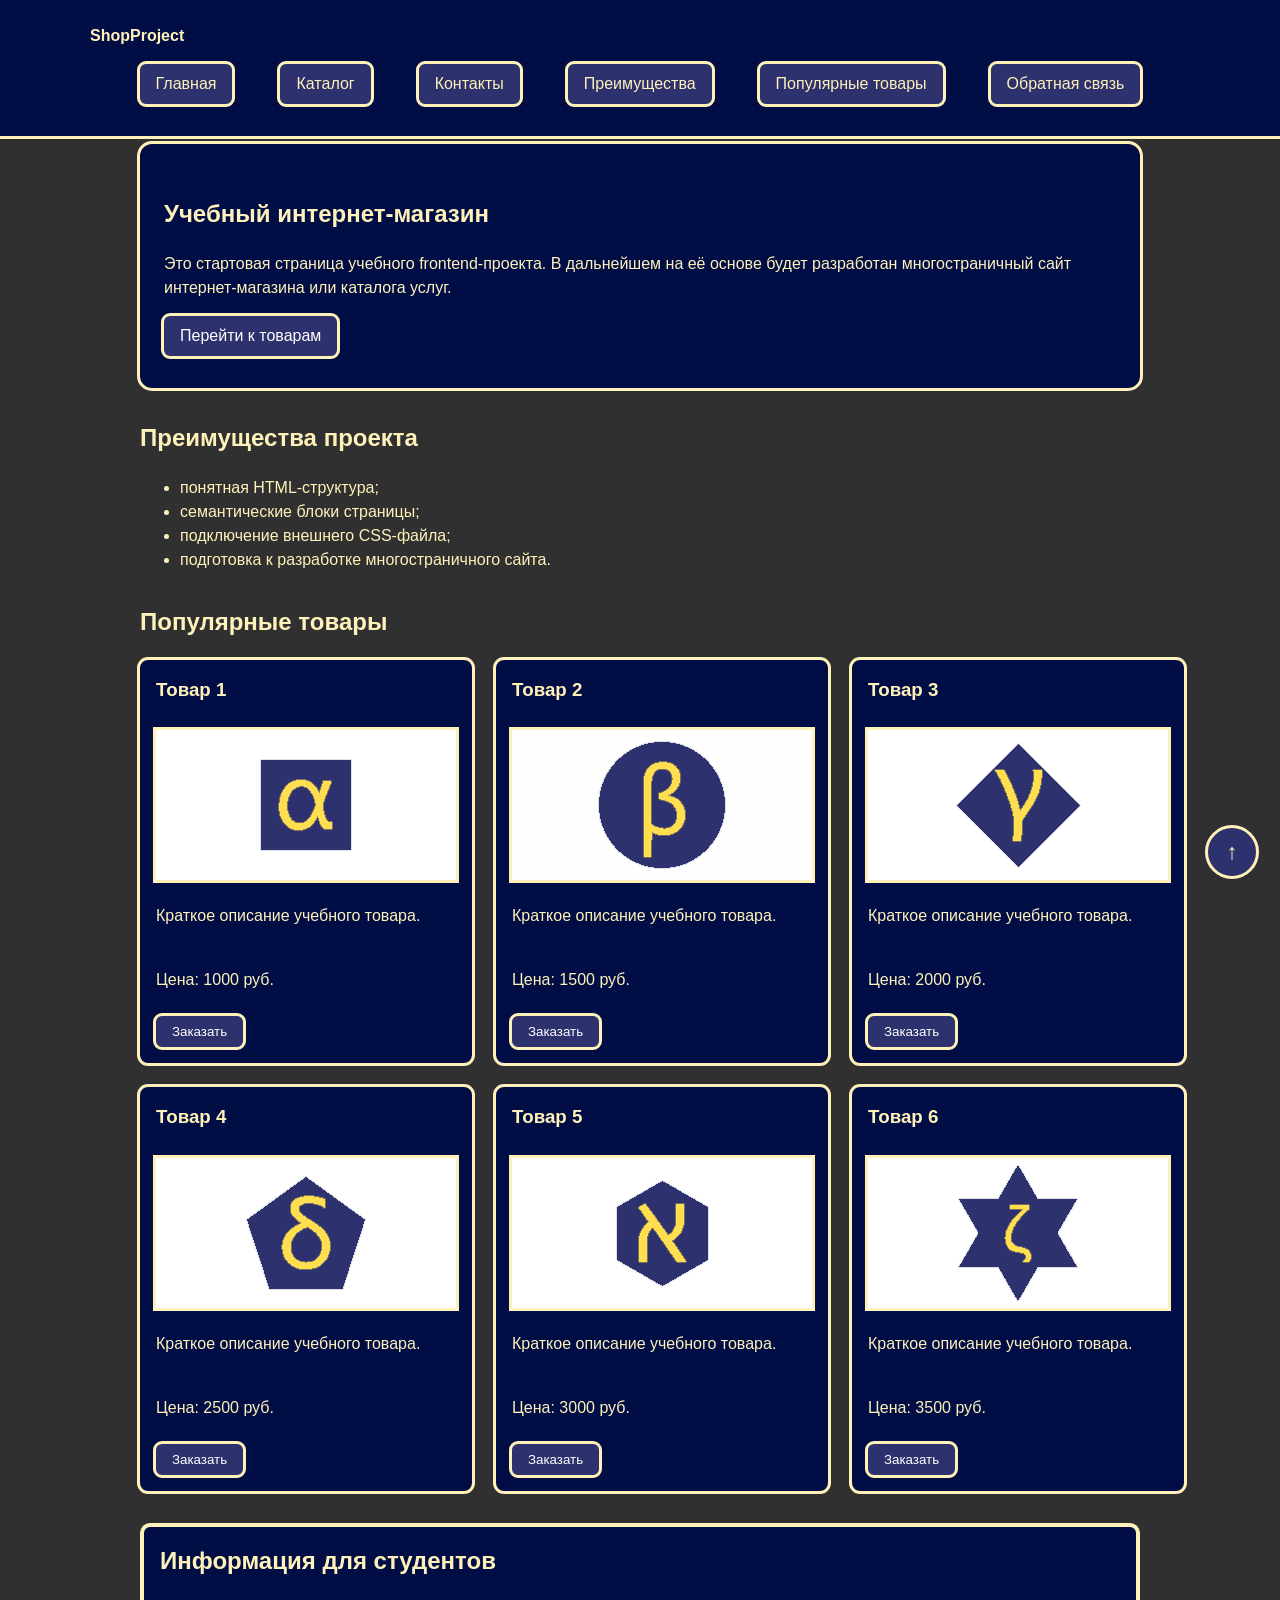
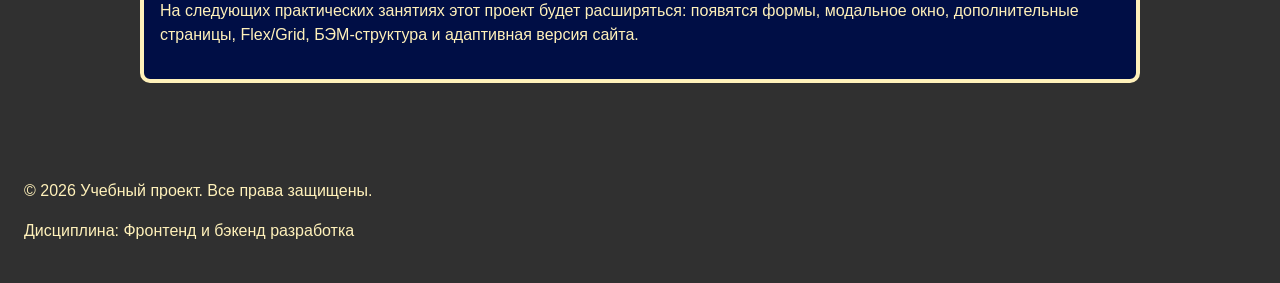
==== commit 8155e1cf: "penis" ====
--- a/index.html
+++ b/index.html
@@ -8,141 +8,228 @@
   <script src="js/main.js" defer></script>
 </head>
 <body>
+  <span id="top"></span>
   <header class="site-header">
-  <div class="site-header__inner">
-    <a class="site-header__logo" href="index.html">ShopProject</a>
-
-    <nav class="site-nav" aria-label="Основная навигация">
-      <ul class="site-nav__list">
-        <li class="site-nav__item">
-          <a class="site-nav__link site-nav__link--active" href="index.html">
-            Главная
-          </a>
-        </li>
-        <li class="site-nav__item">
-          <a class="site-nav__link" href="catalog.html">Каталог</a>
-        </li>
-        <li class="site-nav__item">
-          <a class="site-nav__link" href="contacts.html">Контакты</a>
-        </li>
-        <li class="site-nav__item">
-          <a class="site-nav__link" href="index.html#popular">
-            Популярные товары
-          </a>
-        </li>
+    <div class="site-header__inner">
+      <a class="site-header__logo" href="index.html">ShopProject</a>
+      <nav class="site-nav" aria-label="Основная навигация">
+        <ul class="site-nav__list">
+          <li class="site-nav__item"><a class="site-nav__link" href="index.html">Главная</a></li>
+          <li class="site-nav__item"><a class="site-nav__link" href="catalog.html">Каталог</a></li>
+          <li class="site-nav__item"><a class="site-nav__link" href="contacts.html">Контакты</a></li>
+          <li class="site-nav__item"><a class="site-nav__link" href="index.html#advantages">Преимущества</a></li>
+          <li class="site-nav__item"><a class="site-nav__link" href="index.html#popular">Популярные товары</a></li>
+          <li class="site-nav__item"><a class="site-nav__link" href="index.html#contacts">Обратная связь</a></li>
+        </ul>
+      </nav>
+    </div>
+  </header>
+
+  <main>
+    <section class="hero">
+      <h1 class="hero__title">Учебный интернет-магазин</h1>
+      <p class="hero__text">
+        Это стартовая страница учебного frontend-проекта.
+        В дальнейшем на её основе будет разработан многостраничный сайт
+        интернет-магазина или каталога услуг.
+      </p>
+      <a class="button hero__button" href="#popular">Перейти к товарам</a>
+    </section>
+
+    <section class="page-section" id="advantages">
+      <h2 class="page-section__title">Преимущества проекта</h2>
+      <ul class="advantages-list">
+        <li>понятная HTML-структура;</li>
+        <li>семантические блоки страницы;</li>
+        <li>подключение внешнего CSS-файла;</li>
+        <li>подготовка к разработке многостраничного сайта.</li>
       </ul>
-    </nav>
-  </div>
-</header>
-
-<main>
-  <section class="hero">
-    <h1>Учебный интернет-магазин</h1>
-    <p>
-      Это стартовая страница учебного frontend-проекта.
-      В дальнейшем на её основе будет разработан многостраничный сайт
-      интернет-магазина или каталога услуг.
-    </p>
-    <a class="button" href="#popular">Перейти к товарам</a>
-  </section>
-  <section class="section" id="advantages">
-    <h2>Преимущества проекта</h2>
-
-    <ul class="advantages-list">
-      <li>понятная HTML-структура;</li>
-      <li>семантические блоки страницы;</li>
-      <li>подключение внешнего CSS-файла;</li>
-      <li>подготовка к разработке многостраничного сайта.</li>
-    </ul>
-  </section>
-  <section class="section" id="popular">
-  <h2>Популярные товары</h2>
-
-  <div class="products-grid">
-    <article class="product-card">
-      <h3>Товар 1</h3>
-      <p>Краткое описание учебного товара.</p>
-      <p>Цена: 1000 руб.</p>
-      <button class="button product-card__button" type="button" data-product="Товар 1">
-        Заказать
-      </button>
-    </article>
-
-    <article class="product-card">
-      <h3>Товар 2</h3>
-      <p>Краткое описание учебного товара.</p>
-      <p>Цена: 1500 руб.</p>
-      <button class="button product-card__button" type="button" data-product="Товар 2">
-        Заказать
-      </button>
-    </article>
-
-    <article class="product-card">
-      <h3>Товар 3</h3>
-      <p>Краткое описание учебного товара.</p>
-      <p>Цена: 2000 руб.</p>
-      <button class="button product-card__button" type="button" data-product="Товар 3">
-        Заказать
-      </button>
-    </article>
-  </div>
-</section>
-
-  <aside class="aside-info">
-    <h2>Информация для студентов</h2>
-    <p>
-      На следующих практических занятиях этот проект будет расширяться:
-      появятся формы, модальное окно, дополнительные страницы, Flex/Grid,
-      БЭМ-структура и адаптивная версия сайта.
-    </p>
-  </aside>
-
-</main>
-<footer id="contacts">
-  <p>&copy; 2026 Учебный проект. Все права защищены.</p>
-  <p>Дисциплина: Фронтенд и бэкенд разработка</p>
-</footer>
-<dialog class="order-dialog" id="order-dialog" aria-labelledby="order-dialog-title">
-  <h2 class="order-dialog__title" id="order-dialog-title">Оформление заявки</h2>
-
-<form class="order-form" id="order-form" action="#" method="post" novalidate>
-  <div class="order-form__field">
-    <label class="order-form__label" for="order-name">Имя</label>
-    <input
-      class="order-form__input"
-      id="order-name"
-      name="name"
-      type="text"
-      required
-    >
-  </div>
-
-  <div class="order-form__field">
-    <label class="order-form__label" for="order-email">E-mail</label>
-    <input
-      class="order-form__input"
-      id="order-email"
-      name="email"
-      type="email"
-      required
-    >
-  </div>
-
-  <div class="order-form__actions">
-    <button class="button button--secondary" type="button" id="close-order-dialog">
-      Закрыть
-    </button>
-    <button class="button button--primary" type="submit">
-      Отправить заявку
-    </button>
-  </div>
-</form>
-
-</dialog>
-
-<p class="success-message" id="success-message" hidden>
-  Форма успешно отправлена!
-</p>
-
+    </section>
+
+    <section class="page-section" id="popular">
+      <h2 class="page-section__title">Популярные товары</h2>
+
+      <div class="product-grid">
+        <article class="product-card">
+          <h3 class="product-card__title">Товар 1</h3>
+          <img class="product-card__image" src="img/product1.png" alt="Товар 1">
+          <p>Краткое описание учебного товара.</p>
+          <p>Цена: 1000 руб.</p>
+          <button class="button product-card__button" type="button" data-product="Товар 1">
+            Заказать
+          </button>
+        </article>
+
+        <article class="product-card">
+          <h3 class="product-card__title">Товар 2</h3>
+          <img class="product-card__image" src="img/product2.png" alt="Товар 2">
+          <p>Краткое описание учебного товара.</p>
+          <p>Цена: 1500 руб.</p>
+          <button class="button product-card__button" type="button" data-product="Товар 2">
+            Заказать
+          </button>
+        </article>
+
+        <article class="product-card">
+          <h3 class="product-card__title">Товар 3</h3>
+          <img class="product-card__image" src="img/product3.png" alt="Товар 3">
+          <p>Краткое описание учебного товара.</p>
+          <p>Цена: 2000 руб.</p>
+          <button class="button product-card__button" type="button" data-product="Товар 3">
+            Заказать
+          </button>
+        </article>
+
+        <article class="product-card">
+          <h3 class="product-card__title">Товар 4</h3>
+          <img class="product-card__image" src="img/product4.png" alt="Товар 4">
+          <p>Краткое описание учебного товара.</p>
+          <p>Цена: 2500 руб.</p>
+          <button class="button product-card__button" type="button" data-product="Товар 4">
+            Заказать
+          </button>
+        </article>
+
+        <article class="product-card">
+          <h3 class="product-card__title">Товар 5</h3>
+          <img class="product-card__image" src="img/product5.png" alt="Товар 5">
+          <p>Краткое описание учебного товара.</p>
+          <p>Цена: 3000 руб.</p>
+          <button class="button product-card__button" type="button" data-product="Товар 5">
+            Заказать
+          </button>
+        </article>
+
+        <article class="product-card">
+          <h3 class="product-card__title">Товар 6</h3>
+          <img class="product-card__image" src="img/product6.png" alt="Товар 6">
+          <p>Краткое описание учебного товара.</p>
+          <p>Цена: 3500 руб.</p>
+          <button class="button product-card__button" type="button" data-product="Товар 6">
+            Заказать
+          </button>
+        </article>
+      </div>
+    </section>
+
+    <aside class="info-panel">
+      <h2 class="info-panel__title">Информация для студентов</h2>
+      <p class="info-panel__text">
+        На следующих практических занятиях этот проект будет расширяться:
+        появятся формы, модальное окно, дополнительные страницы, Flex/Grid,
+        БЭМ-структура и адаптивная версия сайта.
+      </p>
+    </aside>
+  </main>
+
+  <footer class="site-footer" id="contacts">
+    <p class="site-footer__text">&copy; 2026 Учебный проект. Все права защищены.</p>
+    <p class="site-footer__text">Дисциплина: Фронтенд и бэкенд разработка</p>
+  </footer>
+
+  <dialog class="order-modal" id="order-dialog" aria-labelledby="order-dialog-title">
+    <h2 class="order-modal__title" id="order-dialog-title">Оформление заявки</h2>
+
+    <form class="order-form" id="order-form" action="#" method="post" novalidate>
+      <input id="selected-product" name="selected-product" type="hidden">
+
+      <div class="form-field">
+        <label class="form-field__label" for="order-name">Имя</label>
+        <input
+          class="form-field__control"
+          id="order-name"
+          name="name"
+          type="text"
+          placeholder="Введите ваше имя"
+          minlength="2"
+          autocomplete="given-name"
+          required
+        >
+      </div>
+
+      <div class="form-field">
+        <label class="form-field__label" for="order-email">E-mail</label>
+        <input
+          class="form-field__control"
+          id="order-email"
+          name="email"
+          type="email"
+          placeholder="example@mail.ru"
+          autocomplete="email"
+          required
+        >
+      </div>
+
+      <div class="form-field">
+        <label class="form-field__label" for="order-phone">Телефон</label>
+        <input
+          class="form-field__control"
+          id="order-phone"
+          name="phone"
+          type="tel"
+          inputmode="tel"
+          placeholder="+7 (900) 000-00-00"
+          pattern="^\+7 \(\d{3}\) \d{3}-\d{2}-\d{2}$"
+          required
+        >
+        <small class="form-field__hint">Формат: +7 (900) 000-00-00</small>
+      </div>
+
+      <div class="form-field">
+        <label class="form-field__label" for="order-date">Дата связи</label>
+        <input
+          class="form-field__control"
+          id="order-date"
+          name="date"
+          type="date"
+        >
+      </div>
+
+      <div class="form-field">
+        <label class="form-field__label" for="order-topic">Тема заявки</label>
+        <select class="form-field__control" id="order-topic" name="topic" required>
+          <option value="">Выберите тему</option>
+          <option value="product">Заказ товара</option>
+          <option value="consultation">Консультация</option>
+          <option value="delivery">Доставка</option>
+        </select>
+      </div>
+
+      <div class="form-field">
+        <label class="form-field__label" for="order-comment">Комментарий</label>
+        <textarea
+          class="form-field__control"
+          id="order-comment"
+          name="comment"
+          rows="4"
+          placeholder="Укажите дополнительную информацию"
+        ></textarea>
+      </div>
+
+      <div class="form-field form-field--checkbox">
+        <label class="form-field__label">
+          <input
+            class="form-field__control form-field__control--checkbox"
+            id="order-agreement"
+            name="agreement"
+            type="checkbox"
+            required
+          >
+          Я согласен на обработку данных
+        </label>
+      </div>
+
+      <div class="form-actions">
+        <button class="form-actions__button button" type="button" id="close-order-dialog">Закрыть</button>
+        <button class="form-actions__button button" type="submit">Отправить заявку</button>
+      </div>
+    </form>
+  </dialog>
+
+  <p class="success-message" id="success-message" hidden>
+    Форма успешно отправлена!
+  </p>
+
+  <a class="back-to-top" href="#top" aria-label="Наверх">↑</a>
 </body>
-</html>
+</html>
--- a/css/style.css
+++ b/css/style.css
@@ -4,13 +4,13 @@
 
 :root {
   /* Основные цвета проекта */
-  --color-bg: #ffffff;
+  --color-bg: #303030;
   --color-text: #222222;
   --color-muted: #666666;
-  --color-primary: #0057b8;
-  --color-primary-dark: #003f86;
-  --color-border: #dddddd;
-  --color-surface: #f7f7f7;
+  --color-primary: #2D316D;
+  --color-primary-dark: #000E45;
+  --color-border: #FFF1BA;
+  --color-surface: #000E45;
   --color-surface-accent: #eef5ff;
   --color-danger: #b00020;
   --color-success: #168a2f;
@@ -23,6 +23,7 @@
   --space-md: 16px;
   --space-lg: 24px;
   --space-xl: 32px;
+  --header-height: 120px;
 
   /* Скругления */
   --radius-sm: 6px;
@@ -35,6 +36,7 @@
 
 html {
   scroll-behavior: smooth;
+  scroll-padding-top: calc(var(--header-height) + var(--space-md));
 }
 
 
@@ -50,43 +52,19 @@
   margin: 0;
   font-family: Arial, sans-serif;
   line-height: 1.5;
-  color: var(--color-text);
+  color: var(--color-border);
   background-color: var(--color-bg);
 }
 
-
-/*
-  Задаём внутренние отступы для основных областей страницы.
-  Это делает содержимое визуально отделённым от краёв окна браузера.
-*/
 header,
 main,
 footer {
   padding: var(--space-lg);
 }
 
-
-/*
-  Оформляем шапку страницы.
-  Пока используется простой светло-серый фон.
-*/
-header {
-  background-color: var(--color-surface);
-  position: fixed;
-  top: 0;
-  width: 100%;
-}
-
-/*
-  Оформляем подвал страницы тем же фоном,
-  чтобы визуально отделить его от основного содержимого.
-*/
-footer {
-  background-color: var(--color-surface);
-}
-/* ===============================
-   3. Общие элементы интерфейса
-   =============================== */
+main {
+  padding-top: calc(var(--header-height) + var(--space-lg));
+}
 
 a {
   color: var(--color-primary);
@@ -95,37 +73,49 @@
 a:hover {
   color: var(--color-primary-dark);
 }
-
-:target {
-  outline: 2px dashed var(--color-primary);
-  outline-offset: 4px;
-}
-
 
 a:focus-visible {
   outline: 2px solid var(--color-primary);
   outline-offset: 3px;
 }
 
-/*
-  Ограничиваем ширину содержимого шапки,
-  чтобы оно не растягивалось слишком сильно на широких экранах.
-*/
+:target {
+  outline: 3px solid var(--color-white);
+  border-radius: 10px;
+  padding: 10px;
+  box-shadow: 0 0 35px rgba(255, 255, 255, 1);
+}
+
+
+/* ===============================
+   3. Блок: site-header
+   =============================== */
+
 .site-header {
+  position: fixed;
+  top: 0;
+  left: 0;
+  right: 0;
+  z-index: 10;
   background-color: var(--color-surface);
+  outline: 3px solid var(--color-border);
 }
 
 .site-header__inner {
-  max-width: var(--container-width);
+  max-width: 1100px;
   margin: 0 auto;
-  padding: var(--space-lg);
 }
 
 .site-header__logo {
-  font-weight: 700;
-  color: var(--color-text);
+  font-weight: bold;
   text-decoration: none;
-}
+  color: var(--color-border);
+}
+
+
+/* ===============================
+   4. Блок: site-nav
+   =============================== */
 
 .site-nav__list {
   display: flex;
@@ -136,163 +126,106 @@
   padding: 0;
   margin: var(--space-md) 0 0;
   list-style: none;
+  color: var(--color-border);
+  transition: box-shadow .2s, background-color .2s;
+}
+
+.site-nav__item {
+  margin-bottom: 8px;
 }
 
 .site-nav__link {
   display: inline-block;
   padding: var(--space-sm) var(--space-md);
-  color: var(--color-primary);
+  margin: 0 var(--space-md);
+  color: var(--color-border);
+  background-color: var(--color-primary);
   text-decoration: none;
   border-radius: var(--radius-sm);
+  outline: 3px solid var(--color-border);
+  transition: box-shadow .2s;
 }
 
 .site-nav__link:hover {
   color: var(--color-white);
-  background-color: var(--color-primary);
-}
-
-.site-nav__link:focus-visible {
-  outline: 2px solid var(--color-primary);
-  outline-offset: 3px;
-}
-
-.site-nav__link--active {
-  color: var(--color-white);
-  background-color: var(--color-primary);
-}
-
-/*
-  Оформляем текстовый логотип.
-*/
-.site-logo {
-  font-weight: bold;
-  text-decoration: none;
-  color: #222222;
-}
-
-/*
-  Убираем стандартные отступы и маркеры списка навигации.
-*/
-.site-nav__list {
-  display: flex;
-  flex-wrap: wrap;
-  justify-content: center;
-  align-items: center;
-  gap: var(--space-md);
-  padding: 0;
-  margin: var(--space-md) 0 0;
-  list-style: none;
-}
-
-.site-nav__list a {
-  display: inline-block;
-  padding: var(--space-sm) var(--space-md);
-  color: var(--color-primary);
-  text-decoration: none;
-  border-radius: var(--radius-sm);
-}
-
-.site-nav__list a:hover {
-  color: var(--color-white);
-  background-color: var(--color-primary);
-}
-
-/*
-  Добавляем расстояние между пунктами меню.
-*/
-.site-nav__list li {
-  margin-bottom: 8px;
-}
-
-/*
-  Оформляем ссылки меню.
-*/
-.site-nav__list a {
-  color: #0057b8;
-  text-decoration: none;
-}
-
-/*
-  При наведении мыши подчёркиваем ссылку.
-  Подробно состояния интерфейса будут рассмотрены в практической работе 1.7.
-*/
-.site-nav__list a:hover {
-  text-decoration: underline;
-}
-/*
-  Hero-блок — первый крупный блок страницы.
-  Он визуально отделяется от остальных разделов фоном и отступами.
-*/
-/* ===============================
-   4. Компоненты страницы
+  outline: 3px solid var(--color-white);
+  box-shadow: 0 0 35px rgba(255, 255, 255, 1);
+}
+
+
+/* ===============================
+   5. Блок: page-section
+   =============================== */
+
+.page-section {
+  max-width: var(--container-width);
+  margin: 0 auto var(--space-xl);
+}
+
+.page-section__title {
+  margin-top: 0;
+}
+
+
+/* ===============================
+   6. Блок: hero
    =============================== */
 
 .hero {
   max-width: var(--container-width);
   margin: 0 auto var(--space-xl);
   padding: var(--space-xl) var(--space-lg);
-  background-color: var(--color-surface-accent);
+  background-color: var(--color-surface);
+  outline: 3px solid var(--color-border);
   border-radius: var(--radius-lg);
 }
 
-.section {
-  max-width: var(--container-width);
-  margin: 0 auto var(--space-xl);
-}
-
-.section h2 {
-  margin-top: 0;
-}
-
-.products-grid {
+
+/* ===============================
+   7. Блок: product-grid
+   =============================== */
+
+.product-grid {
   display: grid;
   grid-template-columns: repeat(3, 1fr);
   gap: var(--space-lg);
 }
 
-/*
-  Карточка товара — самостоятельный блок.
-  На следующих занятиях карточки будут доработаны и выстроены в сетку.
-*/
+
+/* ===============================
+   8. Блок: product-card
+   =============================== */
+
 .product-card {
   display: flex;
   flex-direction: column;
   gap: var(--space-sm);
+  margin-bottom: 0;
   padding: var(--space-md);
-  border: 1px solid var(--color-border);
+  background-color: var(--color-surface);
+  outline: 3px solid var(--color-border);
   border-radius: var(--radius-md);
-  background-color: var(--color-bg);
+  transition: transform .2s, box-shadow .2s;
 }
 
 .product-card:hover {
-  border-color: var(--color-primary);
-}
-
-.product-card--featured {
-  border-color: var(--color-primary);
-}
-
-.product-card--discount {
-  border-color: var(--color-danger);
+  color: var(--color-white);
+  outline: 3px solid var(--color-white);
+  box-shadow: 0 0 35px rgba(255, 255, 255, 1);
 }
 
 .product-card__title {
-  margin: 0;
-  color: var(--color-text);
-}
-
-.product-card__description {
-  margin: 0;
-  color: var(--color-muted);
-}
-
-.product-card__price {
-  margin: 0;
-  font-weight: 700;
-}
-
-.product-card--discount .product-card__price {
-  color: var(--color-danger);
+  margin-top: 0;
+}
+
+.product-card__image {
+  outline: 3px solid var(--color-border);
+  transition: box-shadow .2s;
+}
+
+.product-card__image:hover {
+  outline: 3px solid var(--color-white);
+  box-shadow: 0 0 35px rgba(255, 255, 255, 1);
 }
 
 .product-card__button {
@@ -300,7 +233,12 @@
   align-self: flex-start;
 }
 
-.catalog-layout {
+
+/* ===============================
+   9. Блок: catalog
+   =============================== */
+
+.catalog {
   max-width: var(--container-width);
   margin: 0 auto var(--space-xl);
   display: grid;
@@ -309,28 +247,60 @@
   gap: var(--space-lg);
 }
 
-.filters-form {
+.catalog__filters {
+  grid-area: filters;
+}
+
+.catalog__products {
+  grid-area: products;
+}
+
+
+/* ===============================
+   10. Блок: filter-panel
+   =============================== */
+
+.filter-panel {
+  padding: var(--space-md);
+  color: var(--color-border);
+  background-color: var(--color-surface);
+  border: 3px solid var(--color-border);
+  border-radius: var(--radius-md);
+  position: sticky;
+  top: calc(var(--header-height) + var(--space-md));
+  align-self: start;
+  max-height: calc(100vh - var(--header-height) - var(--space-md) * 2);
+  overflow-y: auto;
+  z-index: 1;
+}
+
+
+/* ===============================
+   11. Блок: filter-form
+   =============================== */
+
+.filter-form {
   display: grid;
   gap: var(--space-md);
 }
 
-.filters-form fieldset {
+.filter-form__group {
   margin: 0;
   padding: var(--space-md);
-  border: 1px solid var(--color-border);
+  border: 3px solid var(--color-border);
   border-radius: var(--radius-sm);
 }
 
-.filters-form legend {
+.filter-form__legend {
   font-weight: 700;
 }
 
-.filters-form label {
+.filter-form__label {
   display: block;
   margin-bottom: var(--space-sm);
 }
 
-.filters-form input[type="number"] {
+.filter-form__input {
   width: 100%;
   padding: 8px 10px;
   border: 1px solid var(--color-border);
@@ -338,63 +308,28 @@
   font: inherit;
 }
 
-.catalog-filters {
-  grid-area: filters;
-  padding: var(--space-md);
-  border: 1px solid var(--color-border);
-  border-radius: var(--radius-md);
-  background-color: var(--color-surface);
-}
-
-.catalog-products {
-  grid-area: products;
-}
-
-
-.product-card .button {
-  margin-top: auto;
-  align-self: flex-start;
-}
-
-.product-card:hover {
-  border-color: var(--color-primary);
-}
-
-.product-card h3 {
-  margin-top: 0;
-}
-
-/*
-  Пока это обычная ссылка, но визуально она оформляется как кнопка.
-*/
+
+/* ===============================
+   12. Блок: button
+   =============================== */
+
 .button {
   display: inline-block;
   padding: var(--space-sm) var(--space-md);
+  color: var(--color-white);
+  background-color: var(--color-primary);
+  text-decoration: none;
   border: none;
   border-radius: var(--radius-sm);
-  font: inherit;
-  text-decoration: none;
   cursor: pointer;
-}
-
-.button--primary {
-  color: var(--color-white);
-  background-color: var(--color-primary);
-}
-
-.button--primary:hover {
-  background-color: var(--color-primary-dark);
-}
-
-.button--secondary {
-  color: var(--color-primary);
-  background-color: transparent;
-  border: 1px solid var(--color-primary);
-}
-
-.button--secondary:hover {
-  color: var(--color-white);
-  background-color: var(--color-primary);
+  outline: 3px solid var(--color-border);
+  transition: transform .2s, box-shadow .2s;
+}
+
+.button:hover {
+  color: var(--color-white);
+  outline: 3px solid var(--color-white);
+  box-shadow: 0 0 35px rgba(255, 255, 255, 1);
 }
 
 .button:focus-visible {
@@ -402,58 +337,65 @@
   outline-offset: 3px;
 }
 
-.button:disabled,
-.button--disabled {
+.button:disabled {
   opacity: 0.6;
   cursor: not-allowed;
 }
 
 
-/*
-  Дополнительный информационный блок.
-*/
-.aside-info {
+/* ===============================
+   13. Блок: info-panel
+   =============================== */
+
+.info-panel {
   max-width: var(--container-width);
   margin: 0 auto var(--space-xl);
   padding: var(--space-md);
-  border-left: 4px solid var(--color-primary);
+  color: var(--color-border);
   background-color: var(--color-surface);
-}
-/*
-  Модальное окно.
-  Элемент dialog сам умеет открываться поверх страницы.
-*/
-/* ===============================
-   5. Форма и модальное окно
-   =============================== */
-
-.order-dialog {
+  border: 4px solid var(--color-border);
+  border-radius: 10px;
+}
+
+.info-panel__title {
+  margin-top: 0;
+}
+
+
+/* ===============================
+   14. Блок: order-modal
+   =============================== */
+
+.order-modal {
   width: min(100% - 32px, 560px);
   padding: var(--space-lg);
   border: none;
   border-radius: var(--radius-lg);
 }
 
-.order-dialog::backdrop {
+.order-modal::backdrop {
   background-color: rgba(0, 0, 0, 0.5);
 }
 
-.order-dialog__title {
+.order-modal__title {
   margin-top: 0;
 }
 
-.order-form__field {
+
+/* ===============================
+   15. Блок: form-field
+   =============================== */
+
+.form-field {
   margin-bottom: var(--space-md);
 }
 
-.order-form__label {
+.form-field__label {
   display: block;
   margin-bottom: var(--space-xs);
 }
 
-.order-form__input,
-.order-form__select,
-.order-form__textarea {
+.form-field__control {
   width: 100%;
   padding: 10px 12px;
   border: 1px solid var(--color-border);
@@ -461,49 +403,115 @@
   font: inherit;
 }
 
-.order-form__input:hover,
-.order-form__select:hover,
-.order-form__textarea:hover {
+.form-field__control--checkbox {
+  width: auto;
+}
+
+.form-field__hint {
+  display: block;
+  margin-top: var(--space-xs);
+  color: var(--color-muted);
+}
+
+.form-field__control:hover {
   border-color: var(--color-primary);
 }
 
-.order-form__input:focus-visible,
-.order-form__select:focus-visible,
-.order-form__textarea:focus-visible {
+.form-field__control:focus-visible,
+.form-actions__button:focus-visible {
   outline: 2px solid var(--color-primary);
   outline-offset: 3px;
 }
 
-.order-form__actions {
+.form-field__control[aria-invalid="true"] {
+  border-color: var(--color-danger);
+}
+
+.form-field--checkbox {
+  /* модификатор для чекбокс-поля, если понадобится */
+}
+
+
+/* ===============================
+   16. Блок: form-actions
+   =============================== */
+
+.form-actions {
   display: flex;
-  gap: var(--space-md);
-  margin-top: var(--space-lg);
-}
-
-[aria-invalid="true"] {
-  border-color: var(--color-danger);
-}
+  gap: var(--space-sm);
+  justify-content: flex-end;
+}
+
+
+/* ===============================
+   17. Блок: success-message
+   =============================== */
 
 .success-message {
   max-width: var(--container-width);
   margin: var(--space-lg) auto;
   padding: var(--space-md);
-  border-left: 4px solid var(--color-success);
-  background-color: var(--color-success-bg);
-}
+  border-left: 4px solid var(--color-border);
+  background-color: var(--color-surface);
+}
+
+
+/* ===============================
+   18. Блок: breadcrumbs
+   =============================== */
 
 .breadcrumbs {
   max-width: var(--container-width);
   margin: 0 auto var(--space-md);
   font-size: 14px;
-  color: var(--color-muted);
+  color: var(--color-white);
 }
 
 .breadcrumbs__link {
-  color: var(--color-primary);
+  color: var(--color-border);
 }
 
 .breadcrumbs__current::before {
   content: " / ";
-  color: var(--color-muted);
+  color: var(--color-white);
+}
+
+
+/* ===============================
+   19. Блок: back-to-top
+   =============================== */
+
+.back-to-top {
+  position: fixed;
+  right: var(--space-lg);
+  bottom: var(--space-lg);
+  z-index: 20;
+
+  display: flex;
+  align-items: center;
+  justify-content: center;
+  width: 48px;
+  height: 48px;
+
+  font-size: 22px;
+  line-height: 1;
+  font-weight: bold;
+  text-decoration: none;
+
+  color: var(--color-border);
+  background-color: var(--color-primary);
+  outline: 3px solid var(--color-border);
+  border-radius: 50%;
+  transition: box-shadow .2s;
+}
+
+.back-to-top:hover {
+  color: var(--color-white);
+  outline-color: var(--color-white);
+  box-shadow: 0 0 35px rgba(255, 255, 255, 1);
+}
+
+.back-to-top:focus-visible {
+  outline: 3px solid var(--color-white);
+  outline-offset: 3px;
 }
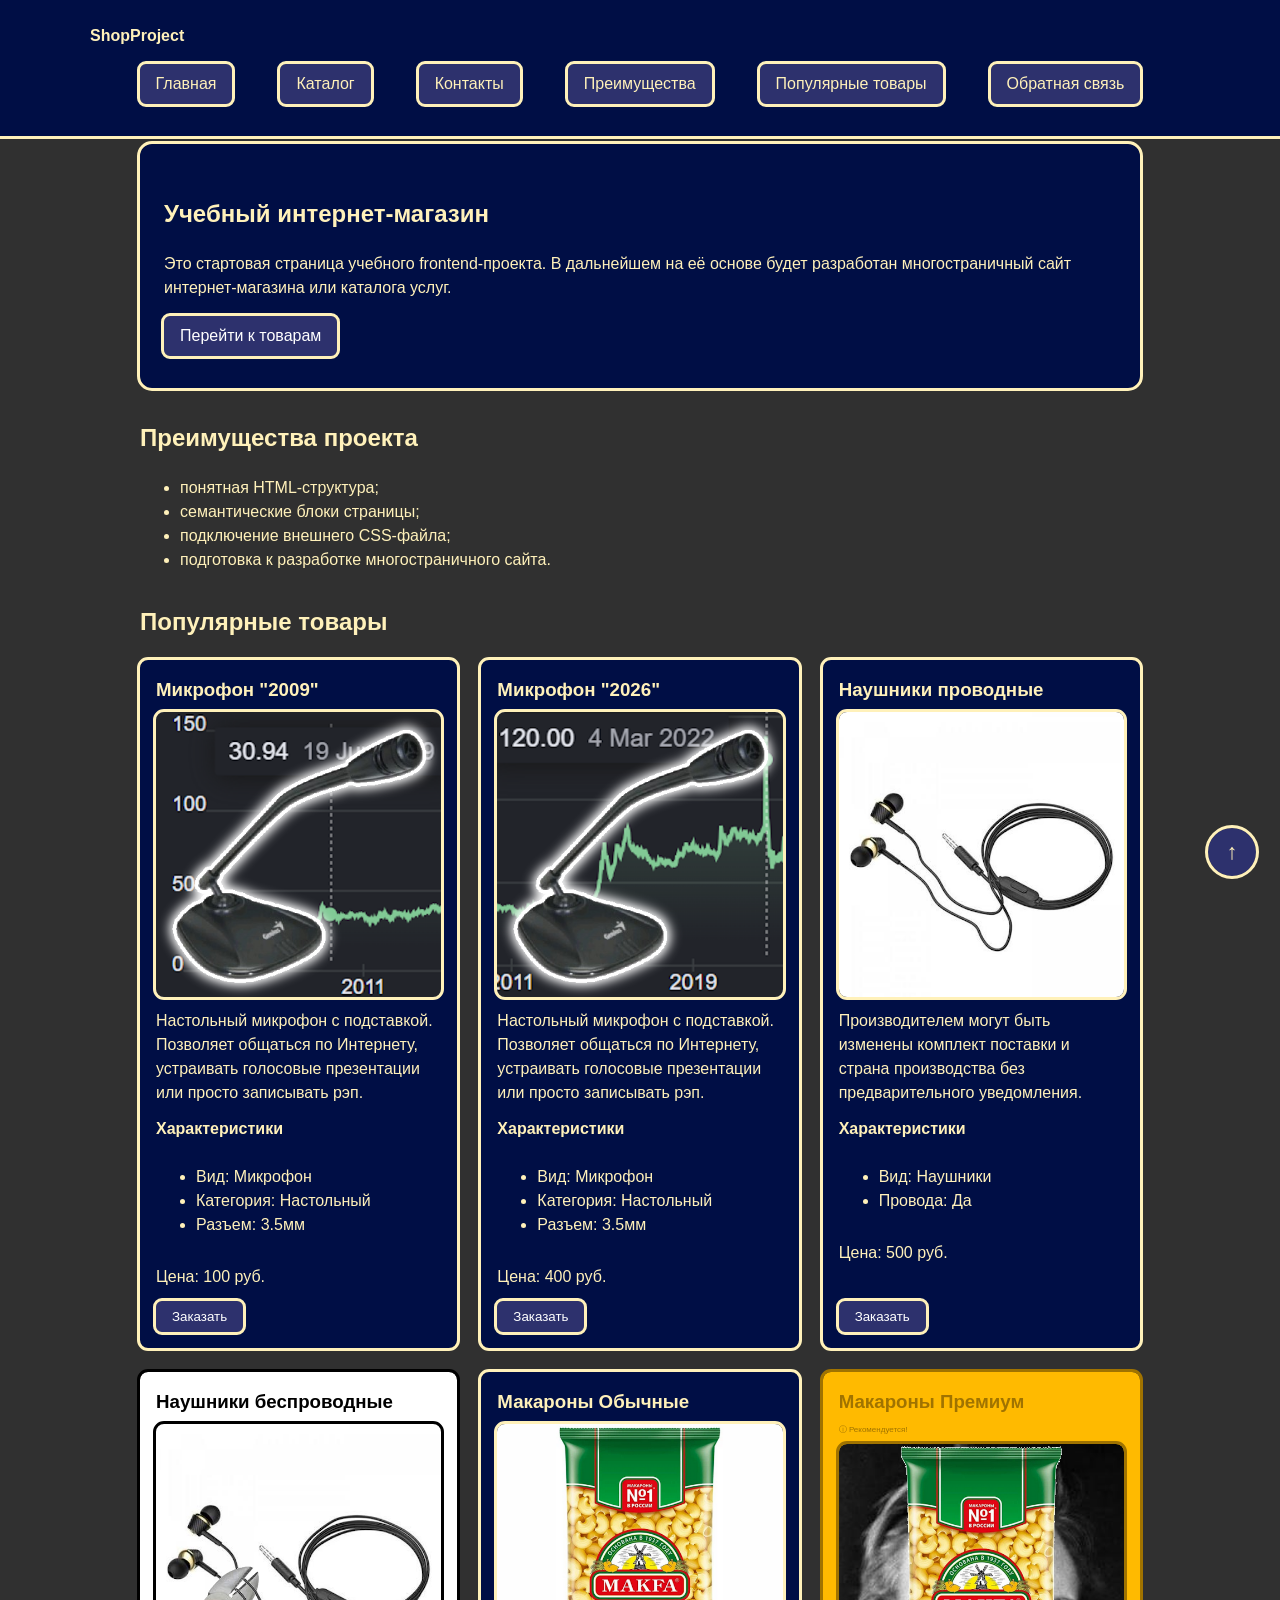
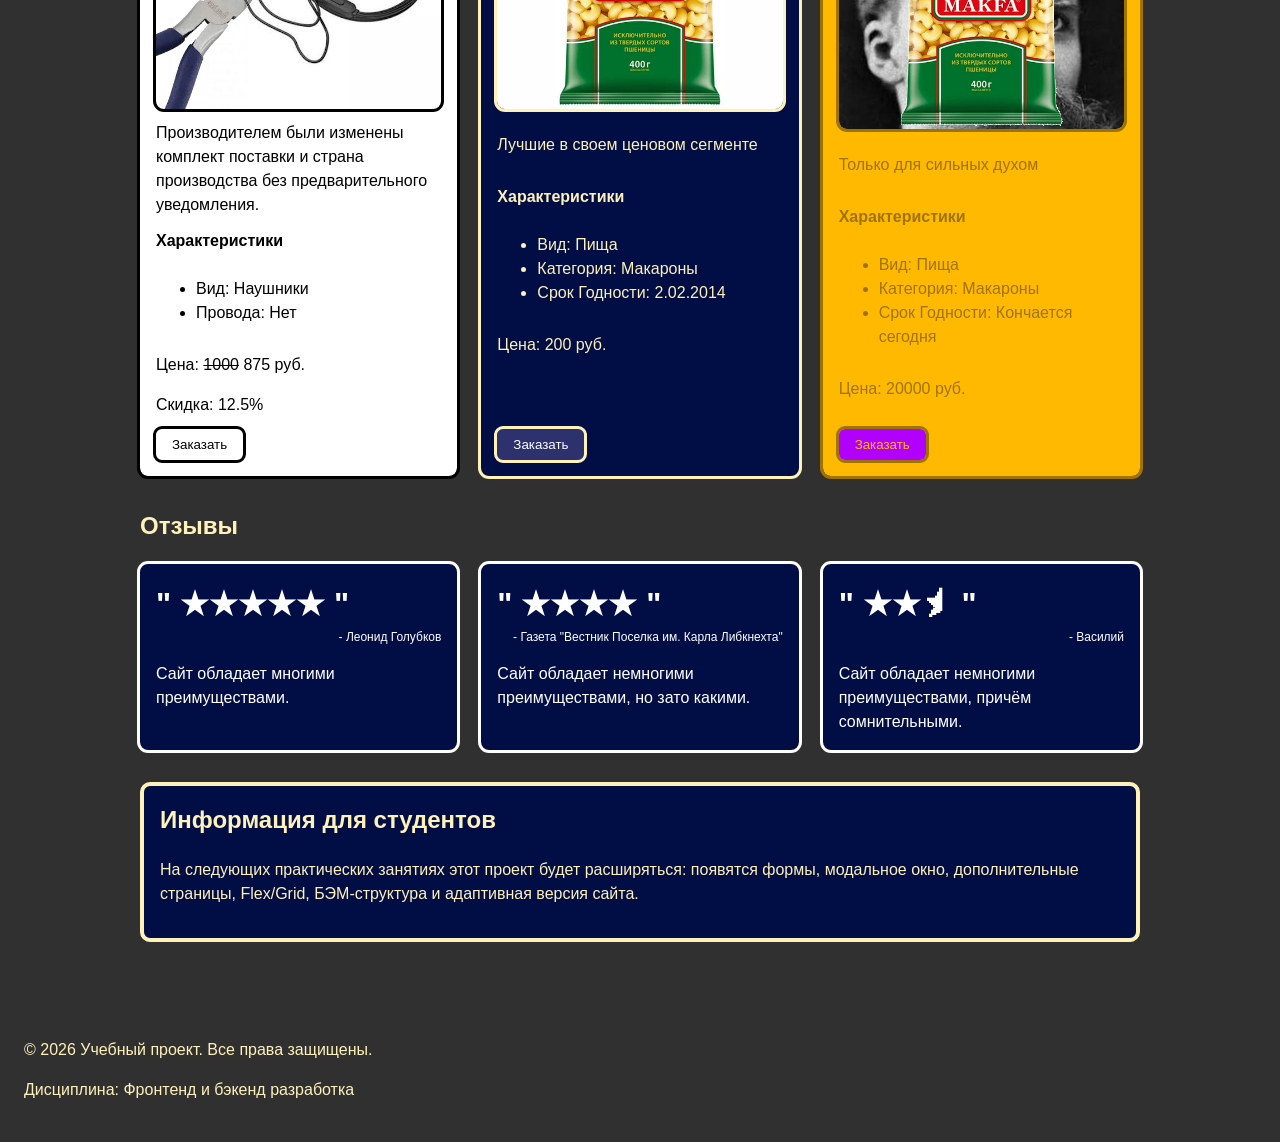
==== commit dceaab65: "кр2" ====
--- a/index.html
+++ b/index.html
@@ -51,63 +51,125 @@
 
       <div class="product-grid">
         <article class="product-card">
-          <h3 class="product-card__title">Товар 1</h3>
+          <h3 class="product-card__title">Микрофон "2009"</h3>
           <img class="product-card__image" src="img/product1.png" alt="Товар 1">
-          <p>Краткое описание учебного товара.</p>
-          <p>Цена: 1000 руб.</p>
+          <p class = "product-card__body">Настольный микрофон с подставкой.
+Позволяет общаться по Интернету, устраивать голосовые презентации или просто записывать рэп.</p>
+          <h4 class = "product-card__body">Характеристики</h4>
+          <ul>
+            <li>Вид: Микрофон</li>
+            <li>Категория: Настольный</li>
+            <li>Разъем: 3.5мм</li>
+          </ul>
+          <p class="product-card__pricetag">Цена: 100 руб.</p>
           <button class="button product-card__button" type="button" data-product="Товар 1">
             Заказать
           </button>
         </article>
 
         <article class="product-card">
-          <h3 class="product-card__title">Товар 2</h3>
+          <h3 class="product-card__title">Микрофон "2026"</h3>
           <img class="product-card__image" src="img/product2.png" alt="Товар 2">
-          <p>Краткое описание учебного товара.</p>
-          <p>Цена: 1500 руб.</p>
+          <p class = "product-card__body">Настольный микрофон с подставкой.
+Позволяет общаться по Интернету, устраивать голосовые презентации или просто записывать рэп.</p>
+          <h4 class = "product-card__body">Характеристики</h4>
+          <ul>
+            <li>Вид: Микрофон</li>
+            <li>Категория: Настольный</li>
+            <li>Разъем: 3.5мм</li>
+          </ul>
+          <p class="product-card__pricetag">Цена: 400 руб.</p>
           <button class="button product-card__button" type="button" data-product="Товар 2">
             Заказать
           </button>
         </article>
 
         <article class="product-card">
-          <h3 class="product-card__title">Товар 3</h3>
+          <h3 class="product-card__title">Наушники проводные</h3>
           <img class="product-card__image" src="img/product3.png" alt="Товар 3">
-          <p>Краткое описание учебного товара.</p>
-          <p>Цена: 2000 руб.</p>
+          <p class = "product-card__body">Производителем могут быть изменены комплект поставки и страна производства без предварительного уведомления.</p>
+          <h4 class = "product-card__body">Характеристики</h4>
+          <ul>
+            <li>Вид: Наушники</li>
+            <li>Провода: Да</li>
+          </ul>
+          <p class="product-card__pricetag">Цена: 500 руб.</p>
           <button class="button product-card__button" type="button" data-product="Товар 3">
             Заказать
           </button>
         </article>
 
-        <article class="product-card">
-          <h3 class="product-card__title">Товар 4</h3>
-          <img class="product-card__image" src="img/product4.png" alt="Товар 4">
-          <p>Краткое описание учебного товара.</p>
-          <p>Цена: 2500 руб.</p>
-          <button class="button product-card__button" type="button" data-product="Товар 4">
-            Заказать
-          </button>
-        </article>
-
-        <article class="product-card">
-          <h3 class="product-card__title">Товар 5</h3>
+        <article class="product-card product-card--discount">
+          <h3 class="product-card__title">Наушники беспроводные</h3>
+          <img class="product-card__image product-card__image--discount" src="img/product4.png" alt="Товар 4">
+          <p class = "product-card__body">Производителем были изменены комплект поставки и страна производства без предварительного уведомления.</p>
+          <h4 class = "product-card__body">Характеристики</h4>
+          <ul>
+            <li>Вид: Наушники</li>
+            <li>Провода: Нет</li>
+          </ul>
+          <p class="product-card__pricetag">Цена: <span class="strike">1000</span> 875  руб.</p>
+          <p class="product-card__pricetag">Скидка: 12.5%</p>
+          <button class="button product-card__button product-card__button--discount" type="button" data-product="Товар 4">
+            Заказать
+          </button>
+        </article>
+
+        <article class="product-card">
+          <h3 class="product-card__title">Макароны Обычные</h3>
           <img class="product-card__image" src="img/product5.png" alt="Товар 5">
-          <p>Краткое описание учебного товара.</p>
-          <p>Цена: 3000 руб.</p>
+          <p>Лучшие в своем ценовом сегменте</p>
+          <h4 class = "product-card__body">Характеристики</h4>
+          <ul>
+            <li>Вид: Пища</li>
+            <li>Категория: Макароны</li>
+            <li>Срок Годности: 2.02.2014</li>
+          </ul>
+          <p class="product-card__pricetag">Цена: 200 руб.</p>
           <button class="button product-card__button" type="button" data-product="Товар 5">
             Заказать
           </button>
         </article>
 
-        <article class="product-card">
-          <h3 class="product-card__title">Товар 6</h3>
-          <img class="product-card__image" src="img/product6.png" alt="Товар 6">
-          <p>Краткое описание учебного товара.</p>
-          <p>Цена: 3500 руб.</p>
-          <button class="button product-card__button" type="button" data-product="Товар 6">
-            Заказать
-          </button>
+        <article class="product-card product-card--featured">
+          <h3 class="product-card__title">Макароны Премиум</h3>
+          <p class = "product-card__info">ⓘ Рекомендуется!</p>
+          <img class="product-card__image product-card__image--featured" src="img/product6.png" alt="Товар 6">
+          <p>Только для сильных духом</p>
+          <h4 class = "product-card__body">Характеристики</h4>
+          <ul>
+            <li>Вид: Пища</li>
+            <li>Категория: Макароны</li>
+            <li>Срок Годности: Кончается сегодня</li>
+          </ul>
+          <p class="product-card__pricetag">Цена: 20000 руб.</p>
+          <button class="button product-card__button product-card__button--featured" type="button" data-product="Товар 6">
+            Заказать
+          </button>
+        </article>
+      </div>
+    </section>
+
+    <section class="page-section" id="reviews">
+      <h2 class="page-section__title">Отзывы</h2>
+
+      <div class="product-grid">
+        <article class="review-card">
+          <h3 class="review-card__rating">" ★★★★★ "</h3>
+          <p class="review-card__author">- Леонид Голубков</p>
+          <p class="review-card__body">Сайт обладает многими преимуществами.</p>
+        </article>
+
+        <article class="review-card">
+          <h3 class="review-card__rating">" ★★★★ "</h3>
+          <p class="review-card__author">- Газета "Вестник Поселка им. Карла Либкнехта"</p>
+          <p class="review-card__body">Сайт обладает немногими преимуществами, но зато какими.</p>
+        </article>
+
+        <article class="review-card">
+          <h3 class="review-card__rating">" ★★⯨ "</h3>
+          <p class="review-card__author">- Василий</p>
+          <p class="review-card__body">Сайт обладает немногими преимуществами, причём сомнительными.</p>
         </article>
       </div>
     </section>
--- a/css/style.css
+++ b/css/style.css
@@ -16,6 +16,11 @@
   --color-success: #168a2f;
   --color-success-bg: #eefaf0;
   --color-white: #ffffff;
+  --color-black: #000000;  
+  --color-tyrian: #B200FF;
+  --color-gold: #FFBA00;
+  --color-darkgold: #A07300;
+
 
   /* Отступы */
   --space-xs: 4px;
@@ -180,6 +185,38 @@
   border-radius: var(--radius-lg);
 }
 
+/* ===============================
+   12. Блок: button
+   =============================== */
+
+.button {
+  display: inline-block;
+  padding: var(--space-sm) var(--space-md);
+  color: var(--color-white);
+  background-color: var(--color-primary);
+  text-decoration: none;
+  border: none;
+  border-radius: var(--radius-sm);
+  cursor: pointer;
+  outline: 3px solid var(--color-border);
+  transition: transform .2s, box-shadow .2s;
+}
+
+.button:hover {
+  color: var(--color-white);
+  outline: 3px solid var(--color-white);
+  box-shadow: 0 0 35px rgba(255, 255, 255, 1);
+}
+
+.button:focus-visible {
+  outline: 2px solid var(--color-primary);
+  outline-offset: 3px;
+}
+
+.button:disabled {
+  opacity: 0.6;
+  cursor: not-allowed;
+}
 
 /* ===============================
    7. Блок: product-grid
@@ -213,13 +250,21 @@
   outline: 3px solid var(--color-white);
   box-shadow: 0 0 35px rgba(255, 255, 255, 1);
 }
+.product-card__pricetag {
+  margin-top:4px;
+  margin-bottom:4px;
+}
 
 .product-card__title {
   margin-top: 0;
+  margin-bottom: 0;
 }
 
 .product-card__image {
+  max-width: 100%;
+  height: auto;
   outline: 3px solid var(--color-border);
+  border-radius: var(--radius-md);
   transition: box-shadow .2s;
 }
 
@@ -233,6 +278,128 @@
   align-self: flex-start;
 }
 
+.product-card__body {
+  margin-top:4px;
+  margin-bottom:0px;
+}
+
+.product-card__info {
+  margin-top: 0;
+  margin-bottom: 0;
+  font-size: 8px;
+}
+
+/* ===============================
+   Модификаторы элементов
+   =============================== */
+
+.product-card--discount {
+  color: var(--color-black);
+  background-color: var(--color-white);
+  outline-color: var(--color-black);
+}
+
+.product-card--discount:hover {
+  color: var(--color-black);
+  outline-color: var(--color-black);
+  box-shadow: 0 0 35px rgba(0, 0, 0, 1);
+}
+  
+.product-card__image--discount {
+  outline-color: var(--color-black);
+}
+
+.product-card__image--discount:hover {
+  outline-color: var(--color-black);
+  box-shadow: 0 0 35px rgba(0, 0, 0, 1);
+}
+
+.product-card__button--discount {
+  color: var(--color-black);
+  background-color: var(--color-white);
+  outline: 3px solid var(--color-black);
+}
+
+.product-card__button--discount:hover {
+  box-shadow: 0 0 35px rgba(0, 0, 0, 1);
+  outline: 3px solid var(--color-black);
+  color:var(--color-black);
+}
+
+.product-card--featured {
+  color: var(--color-darkgold);
+  background-color: var(--color-gold);
+  outline-color: var(--color-darkgold);
+}
+
+.product-card--featured:hover {
+  color: var(--color-darkgold);
+  outline-color: var(--color-darkgold);
+  box-shadow: 0 0 35px rgba(255, 241, 186, 1);
+}
+
+.product-card__image--featured {
+  outline-color: var(--color-darkgold);
+}
+
+.product-card__image--featured:hover {
+  outline-color: var(--color-darkgold);
+  box-shadow: 0 0 35px rgba(255, 241, 186, 1);
+}
+
+.product-card__button--featured {
+  color: var(--color-gold);
+  background-color: var(--color-tyrian);
+  outline: 3px solid var(--color-darkgold);
+}
+
+.product-card__button--featured:hover {
+  box-shadow: 0 0 35px rgba(255, 241, 186, 1);
+  outline: 3px solid var(--color-darkgold);
+  color:var(--color-darkgold);
+}
+
+/* ===============================
+   8,5. Блок: review-card
+   =============================== */
+
+.review-card {
+  display: flex;
+  flex-direction: column;
+  margin-bottom: 0;
+  padding: var(--space-md);
+  background-color: var(--color-surface);
+  outline: 3px solid var(--color-white);
+  border-radius: var(--radius-md);
+  transition: transform .2s, box-shadow .2s;
+}
+
+.review-card:hover {
+  color: var(--color-white);
+  outline: 3px solid var(--color-white);
+  box-shadow: 0 0 35px rgba(255, 255, 255, 1);
+}
+
+.review-card__rating {
+  margin-top: 0;
+  margin-bottom: 0;
+  font-size: 32px;
+  color: var(--color-white);
+}
+
+.review-card__author {
+  margin-top: 0;
+  margin-bottom: 16px;
+  font-size: 12px;
+  color: var(--color-white);
+  align-self: flex-end;
+}
+
+.review-card__body {
+  margin-top: 0;
+  margin-bottom: 0;
+  color: var(--color-white);
+}
 
 /* ===============================
    9. Блок: catalog
@@ -308,41 +475,6 @@
   font: inherit;
 }
 
-
-/* ===============================
-   12. Блок: button
-   =============================== */
-
-.button {
-  display: inline-block;
-  padding: var(--space-sm) var(--space-md);
-  color: var(--color-white);
-  background-color: var(--color-primary);
-  text-decoration: none;
-  border: none;
-  border-radius: var(--radius-sm);
-  cursor: pointer;
-  outline: 3px solid var(--color-border);
-  transition: transform .2s, box-shadow .2s;
-}
-
-.button:hover {
-  color: var(--color-white);
-  outline: 3px solid var(--color-white);
-  box-shadow: 0 0 35px rgba(255, 255, 255, 1);
-}
-
-.button:focus-visible {
-  outline: 2px solid var(--color-primary);
-  outline-offset: 3px;
-}
-
-.button:disabled {
-  opacity: 0.6;
-  cursor: not-allowed;
-}
-
-
 /* ===============================
    13. Блок: info-panel
    =============================== */
@@ -427,11 +559,6 @@
   border-color: var(--color-danger);
 }
 
-.form-field--checkbox {
-  /* модификатор для чекбокс-поля, если понадобится */
-}
-
-
 /* ===============================
    16. Блок: form-actions
    =============================== */
@@ -514,4 +641,12 @@
 .back-to-top:focus-visible {
   outline: 3px solid var(--color-white);
   outline-offset: 3px;
+}
+
+/* ===============================
+   20. Блок: Декорации для текста:
+   =============================== */
+
+.strike {
+  text-decoration: line-through;
 }
